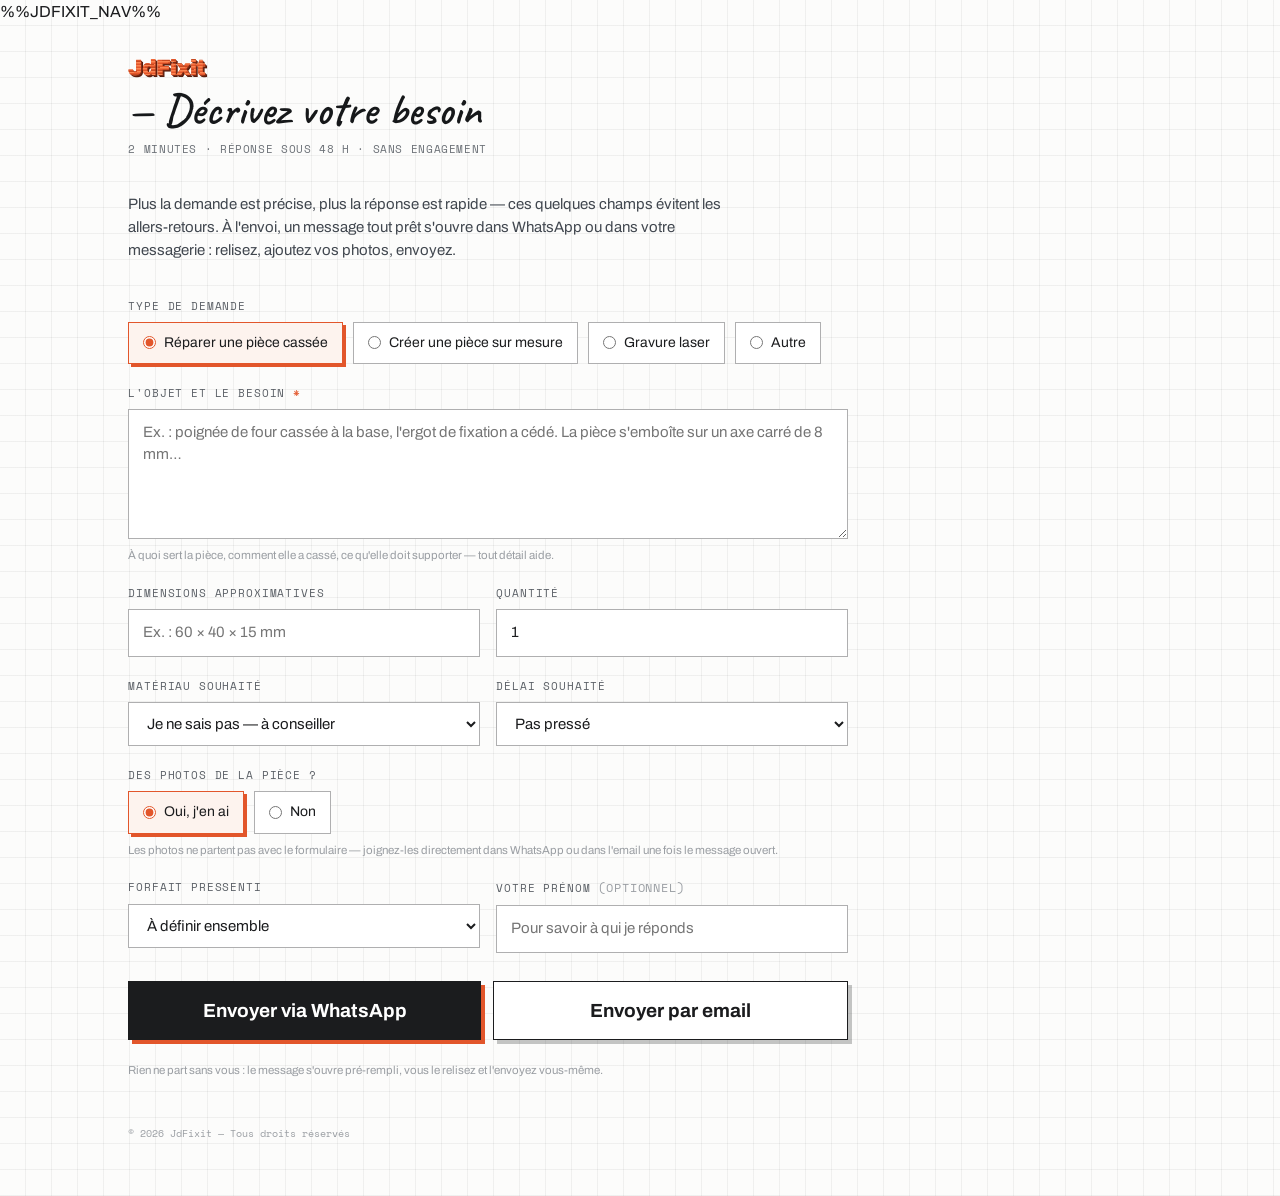
==== devis.html @ 8bc58a0a "Ajout de 4 pages : galerie, matériel, devis et tarifs/paiement Wero - build.mjs traite désormais 5 p" ====
<!DOCTYPE html>
<html lang="fr">
<head>
  <meta charset="UTF-8">
  <meta name="viewport" content="width=device-width, initial-scale=1.0">
  <meta name="description" content="Décrivez votre besoin à JdFixit — réparation, création de pièce sur mesure ou gravure laser. Quelques champs suffisent pour qualifier la demande et obtenir une réponse rapide.">
  <title>Devis — JdFixit · Décrivez votre besoin en 2 minutes</title>
  <link rel="icon" href="favicon.svg" type="image/svg+xml">
  <link rel="preconnect" href="https://fonts.googleapis.com">
  <link rel="preconnect" href="https://fonts.gstatic.com" crossorigin>
  <link href="https://fonts.googleapis.com/css2?family=Caveat:wght@400;500;600;700&family=Archivo:wght@300;400;500;600;700;800;900&family=Space+Mono:wght@400;700&display=swap" rel="stylesheet">
  <link rel="stylesheet" href="styles.css">
</head>
<body class="inner">

  %%JDFIXIT_NAV%%

  <main class="page">

    <header class="page-head">
      <a class="logo logo-header page-logo" href="index.html" aria-label="Retour à l'accueil"><span class="logo-base">JdFixit</span><span class="logo-top" aria-hidden="true">JdFixit</span></a>
      <h1 class="page-title hand">— Décrivez votre besoin</h1>
      <p class="page-sub mono">2 MINUTES · RÉPONSE SOUS 48 H · SANS ENGAGEMENT</p>
    </header>

    <p class="page-intro">Plus la demande est précise, plus la réponse est rapide — ces quelques champs évitent les allers-retours. À l'envoi, un message tout prêt s'ouvre dans WhatsApp ou dans votre messagerie&nbsp;: relisez, ajoutez vos photos, envoyez.</p>

    <form class="devis-form" id="devis-form" data-e="%%JDFIXIT_EMAIL_ENC%%" data-w="%%JDFIXIT_WA_ENC%%">

      <div class="field">
        <span class="field-label mono">Type de demande</span>
        <div class="choice-row">
          <label class="choice"><input type="radio" name="type" value="Réparer une pièce cassée" checked> Réparer une pièce cassée</label>
          <label class="choice"><input type="radio" name="type" value="Créer une pièce sur mesure"> Créer une pièce sur mesure</label>
          <label class="choice"><input type="radio" name="type" value="Gravure laser"> Gravure laser</label>
          <label class="choice"><input type="radio" name="type" value="Autre"> Autre</label>
        </div>
      </div>

      <div class="field">
        <label class="field-label mono" for="f-description">L'objet et le besoin <span class="req">*</span></label>
        <textarea id="f-description" name="description" required placeholder="Ex. : poignée de four cassée à la base, l'ergot de fixation a cédé. La pièce s'emboîte sur un axe carré de 8 mm…"></textarea>
        <span class="field-note">À quoi sert la pièce, comment elle a cassé, ce qu'elle doit supporter — tout détail aide.</span>
      </div>

      <div class="field-row">
        <div class="field">
          <label class="field-label mono" for="f-dimensions">Dimensions approximatives</label>
          <input type="text" id="f-dimensions" name="dimensions" placeholder="Ex. : 60 × 40 × 15 mm">
        </div>
        <div class="field">
          <label class="field-label mono" for="f-quantite">Quantité</label>
          <input type="number" id="f-quantite" name="quantite" min="1" value="1">
        </div>
      </div>

      <div class="field-row">
        <div class="field">
          <label class="field-label mono" for="f-materiau">Matériau souhaité</label>
          <select id="f-materiau" name="materiau">
            <option selected>Je ne sais pas — à conseiller</option>
            <option>PETG (résistant, usage mécanique / extérieur)</option>
            <option>PLA (déco, prototypes)</option>
            <option>TPU (souple)</option>
            <option>Autre — à préciser dans la description</option>
          </select>
        </div>
        <div class="field">
          <label class="field-label mono" for="f-delai">Délai souhaité</label>
          <select id="f-delai" name="delai">
            <option selected>Pas pressé</option>
            <option>Sous 2 semaines</option>
            <option>Urgent — au plus vite</option>
          </select>
        </div>
      </div>

      <div class="field">
        <span class="field-label mono">Des photos de la pièce ?</span>
        <div class="choice-row">
          <label class="choice"><input type="radio" name="photos" value="Oui, je les joins juste après" checked> Oui, j'en ai</label>
          <label class="choice"><input type="radio" name="photos" value="Non, pas de photo"> Non</label>
        </div>
        <span class="field-note">Les photos ne partent pas avec le formulaire — joignez-les directement dans WhatsApp ou dans l'email une fois le message ouvert.</span>
      </div>

      <div class="field-row">
        <div class="field">
          <label class="field-label mono" for="f-forfait">Forfait pressenti</label>
          <select id="f-forfait" name="forfait">
            <option value="0" selected>À définir ensemble</option>
            <option value="1">Niveau 1 — Pièce simple (10 €)</option>
            <option value="2">Niveau 2 — Pièce technique (20 €)</option>
            <option value="3">Niveau 3 — Sur étude (dès 30 €)</option>
          </select>
        </div>
        <div class="field">
          <label class="field-label mono" for="f-prenom">Votre prénom <span class="field-note">(optionnel)</span></label>
          <input type="text" id="f-prenom" name="prenom" autocomplete="given-name" placeholder="Pour savoir à qui je réponds">
        </div>
      </div>

      <div class="devis-actions">
        <button class="btn-block" id="send-whatsapp" type="button">Envoyer via WhatsApp</button>
        <button class="btn-block btn-block-alt" id="send-email" type="button">Envoyer par email</button>
      </div>
      <span class="field-note">Rien ne part sans vous&nbsp;: le message s'ouvre pré-rempli, vous le relisez et l'envoyez vous-même.</span>

    </form>

    <noscript>
      <p class="page-intro">Activez JavaScript pour composer et envoyer votre demande.</p>
    </noscript>

    <p class="copyright mono">© 2026 JdFixit — Tous droits réservés</p>

  </main>

  <script>
    (function () {
      var form = document.getElementById('devis-form');
      // Même mécanisme anti-scraping que l'accueil : coordonnées encodées
      // (base64 inversé), décodées uniquement au clic.
      var dec = function (s) { return atob(s).split('').reverse().join(''); };

      // Présélection du forfait via ?forfait=1|2|3 (liens de la page tarifs).
      var m = /[?&]forfait=([123])\b/.exec(location.search);
      if (m) document.getElementById('f-forfait').value = m[1];

      function radio(name) {
        var el = form.querySelector('input[name="' + name + '"]:checked');
        return el ? el.value : '—';
      }
      function selText(id) {
        var el = document.getElementById(id);
        return el.options[el.selectedIndex].text;
      }
      function val(id, fallback) {
        var v = document.getElementById(id).value.trim();
        return v || fallback;
      }

      function compose() {
        if (!form.reportValidity()) return null;
        return [
          'Demande de devis — JdFixit',
          '',
          'TYPE · ' + radio('type'),
          'OBJET · ' + val('f-description', ''),
          'DIMENSIONS · ' + val('f-dimensions', 'à mesurer ensemble'),
          'QUANTITÉ · ' + val('f-quantite', '1'),
          'MATÉRIAU · ' + selText('f-materiau'),
          'DÉLAI · ' + selText('f-delai'),
          'PHOTOS · ' + radio('photos'),
          'FORFAIT PRESSENTI · ' + selText('f-forfait'),
          'PRÉNOM · ' + val('f-prenom', '—')
        ].join('\n');
      }

      document.getElementById('send-whatsapp').addEventListener('click', function () {
        var msg = compose();
        if (msg === null) return;
        window.open('https://wa.me/' + dec(form.dataset.w) + '?text=' + encodeURIComponent(msg), '_blank', 'noopener');
      });

      document.getElementById('send-email').addEventListener('click', function () {
        var msg = compose();
        if (msg === null) return;
        location.href = 'mailto:' + dec(form.dataset.e) +
          '?subject=' + encodeURIComponent('Demande de devis — JdFixit') +
          '&body=' + encodeURIComponent(msg);
      });
    })();
  </script>

</body>
</html>
---- styles.css ----
/* ==========================================================================
   JdFixit — atelier d'impression 3D
   Design tokens et esthétique repris du prototype Claude Design
   (JdFixit v2 pour desktop, JdFixit Mobile pour le flux horizontal).
   ========================================================================== */

:root {
  --ink: #1b1c1e;
  --ink-2: #2a2c2f;
  --ink-3: #41474f;
  --ink-4: #5b6066;
  --ink-5: #6c7177;
  --ink-6: #9a9ea3;
  --paper: #fcfcfb;
  --paper-2: #f5f3ee;
  --paper-sel: #fdf3ee;
  --accent: #e2562b;
  --accent-dark: #c2461f;
  --accent-light: #f4733f;
  --line: rgba(27, 28, 30, 0.35);
  --line-soft: rgba(27, 28, 30, 0.16);
  --nav-h: 45px;
}

* { margin: 0; padding: 0; box-sizing: border-box; }

body {
  font-family: Archivo, system-ui, sans-serif;
  color: var(--ink);
  background-color: var(--paper);
  background-image:
    linear-gradient(rgba(27, 28, 30, 0.055) 1px, transparent 1px),
    linear-gradient(90deg, rgba(27, 28, 30, 0.055) 1px, transparent 1px);
  background-size: 26px 26px;
  background-position: -1px -1px;
  -webkit-font-smoothing: antialiased;
  text-rendering: optimizeLegibility;
  line-height: 1.45;
}

a { color: var(--accent); }
a:hover { color: var(--accent-dark); }
::selection { background: #f6d2c2; }

.mono { font-family: 'Space Mono', monospace; }
.hand { font-family: Caveat, cursive; }
.accent { color: var(--accent); }

@keyframes jdNudge { 0%, 100% { transform: translateX(0); } 50% { transform: translateX(6px); } }
@keyframes jdNudgeL { 0%, 100% { transform: translateX(0); } 50% { transform: translateX(-6px); } }

/* Logo 3D empilé -------------------------------------------------------- */
.logo {
  position: relative;
  display: inline-block;
  font-family: Archivo, sans-serif;
  font-weight: 900;
  letter-spacing: -0.045em;
  line-height: 0.84;
}
.logo-base {
  display: block;
  color: #c9481f;
  text-shadow:
    1px 1px 0 #9a3319, 2px 2px 0 #6e2413, 3px 3px 0 #8a2f18,
    4px 4px 0 #5e200f, 5px 5px 0 #7e2b16, 6px 6px 0 #551c0d,
    8px 9px 16px rgba(30, 10, 5, 0.35);
}
.logo-top {
  position: absolute;
  top: 0;
  left: 0;
  background: repeating-linear-gradient(178deg, #fb8552 0 0.9px, #f26c3c 0.9px 1.7px, #e2562b 1.7px 2.7px, #c74a22 2.7px 3.2px);
  -webkit-background-clip: text;
  background-clip: text;
  color: transparent;
}
.logo-hero { font-size: clamp(44px, 6.4vh, 62px); }
.logo-header { font-size: 22px; }
.logo-header .logo-base {
  text-shadow: 1px 1px 0 #7e2b16, 2px 2px 0 #551c0d;
}

/* Identité --------------------------------------------------------------- */
.badge {
  display: inline-flex;
  align-items: center;
  gap: 8px;
  font-size: 11px;
  letter-spacing: 0.06em;
  color: var(--ink-5);
}
.badge::before {
  content: "";
  width: 7px;
  height: 7px;
  border-radius: 99px;
  background: var(--accent);
}
.tagline {
  font-weight: 500;
  font-size: clamp(16px, 2.4vh, 21px);
  line-height: 1.35;
  color: var(--ink-2);
}
.note {
  font-size: clamp(19px, 2.6vh, 23px);
  line-height: 1.25;
  color: #3c4147;
}
.swipe-hint {
  display: flex;
  align-items: center;
  gap: 10px;
  font-size: 11px;
  letter-spacing: 0.04em;
  color: var(--accent);
}
.swipe-arrow {
  display: inline-flex;
  font-size: 16px;
  animation: jdNudge 1.1s ease-in-out infinite;
}

/* Étapes ------------------------------------------------------------------ */
.step {
  background: #fff;
  border: 1.5px solid var(--line);
  display: flex;
  flex-direction: column;
  min-height: 0;
  transition: border-color 0.2s;
  position: relative;
  z-index: 1;
}
.step:hover { border-color: var(--accent); }
.step-final { border-color: var(--accent); }
.step-head {
  display: flex;
  justify-content: space-between;
  align-items: center;
  padding: 7px 12px;
  background: var(--paper-2);
  border-bottom: 1px solid var(--line-soft);
  font-size: 10px;
  letter-spacing: 0.06em;
  color: var(--ink-4);
}
.sh-sep { display: none; }
.step-figure {
  flex: 1;
  min-height: 140px;
  margin: 10px 12px 0;
  position: relative;
  overflow: hidden;
  background: #fff;
}
.step-figure img {
  position: absolute;
  inset: 0;
  width: 100%;
  height: 100%;
  object-fit: cover;
}
.step-body { padding: 10px 14px 14px; }
.step-body h3 {
  font-weight: 700;
  font-size: clamp(15px, 2vh, 18px);
  margin-bottom: 5px;
}
.step-body p {
  font-size: clamp(12px, 1.6vh, 13.5px);
  line-height: 1.45;
  color: var(--ink-3);
}
.step-num {
  display: none;
  position: absolute;
  top: 2px;
  right: 16px;
  font-family: Archivo, sans-serif;
  font-weight: 900;
  font-size: 170px;
  line-height: 0.7;
  color: rgba(27, 28, 30, 0.05);
  z-index: 0;
  pointer-events: none;
}
.step-num-accent { color: rgba(226, 86, 43, 0.12); }

.step-arrow {
  align-self: center;
  width: clamp(26px, 2.8vw, 42px);
  height: clamp(20px, 2.2vw, 32px);
  background: var(--accent);
  clip-path: polygon(0 26%, 52% 26%, 52% 0, 100% 50%, 52% 100%, 52% 74%, 0 74%);
}

/* Forfaits ---------------------------------------------------------------- */
.plans-card {
  background: #fff;
  border: 1.5px solid var(--ink);
}
.plans-head {
  display: flex;
  justify-content: space-between;
  align-items: baseline;
  gap: 12px;
  padding: 8px 14px;
  border-bottom: 1px solid rgba(27, 28, 30, 0.18);
  background: var(--paper-2);
}
.plans-title { font-size: 22px; color: #16181a; }
.plans-note {
  font-size: 9.5px;
  color: var(--ink-6);
  text-align: right;
}
.plans-grid {
  display: grid;
  grid-template-columns: repeat(3, 1fr);
}
.plan {
  appearance: none;
  border: none;
  font: inherit;
  text-align: left;
  cursor: pointer;
  padding: 12px 14px;
  background: #fff;
  transition: background 0.15s;
  display: flex;
  flex-direction: column;
  align-items: flex-start;
  color: var(--ink);
}
.plan:nth-child(1) { border-right: 1px solid rgba(27, 28, 30, 0.14); }
.plan:nth-child(3) { border-left: 1px solid rgba(27, 28, 30, 0.14); }
.plan:hover, .plan.selected { background: var(--paper-sel); }
.plan-row {
  width: 100%;
  display: flex;
  justify-content: space-between;
  align-items: baseline;
  gap: 8px;
}
.plan-num { font-size: 9px; color: var(--ink-6); margin-bottom: 6px; }
.plan-name { font-family: Caveat, cursive; font-size: 22px; line-height: 1; }
.plan-price {
  font-weight: 800;
  font-size: 25px;
  margin: 2px 0 6px;
}
.plan-price small { font-size: 15px; font-weight: 600; }
.plan-price .plan-des { font-size: 13px; font-weight: 600; color: var(--ink-5); }
.plan-desc {
  font-size: 11.5px;
  line-height: 1.4;
  color: var(--ink-4);
  margin-bottom: 8px;
}
.plan-pick { font-weight: 600; font-size: 11.5px; color: var(--accent); }

.plan-dark { background: var(--ink); position: relative; color: #fff; }
.plan-dark:hover, .plan-dark.selected { background: var(--ink); }
.plan-dark .plan-name { color: #fff; }
.plan-dark .plan-price { color: var(--accent-light); }
.plan-dark .plan-desc { color: #c3c6cc; }
.plan-dark .plan-pick { color: var(--accent-light); }
.plan-flag {
  position: absolute;
  top: -9px;
  left: 12px;
  font-size: 8.5px;
  letter-spacing: 0.08em;
  background: var(--accent);
  color: #fff;
  padding: 2px 7px;
}

/* Contact ------------------------------------------------------------------ */
.contact-title {
  font-weight: 600;
  font-size: clamp(30px, 4vh, 36px);
  line-height: 1;
  color: #16181a;
}
.contact-text {
  font-size: clamp(14px, 2vh, 16px);
  line-height: 1.5;
  color: var(--ink-3);
}
.sel-hint {
  font-size: 10.5px;
  color: var(--ink-5);
}
.sel-hint span { font-family: Archivo, sans-serif; font-size: 13px; color: var(--ink); }
.contact-actions {
  display: flex;
  flex-direction: column;
  gap: 12px;
}
.btn-block {
  appearance: none;
  display: block;
  width: 100%;
  border: none;
  cursor: pointer;
  text-align: center;
  font-family: Archivo, sans-serif;
  font-weight: 700;
  font-size: clamp(16px, 2.4vh, 19px);
  color: #fff;
  background: var(--ink);
  padding: clamp(14px, 2.2vh, 18px);
  box-shadow: 4px 4px 0 var(--accent);
}
.btn-block:hover {
  background: var(--accent);
  box-shadow: 4px 4px 0 var(--ink);
}
.btn-block-alt {
  background: #fff;
  color: var(--ink);
  border: 1.5px solid var(--ink);
  box-shadow: 4px 4px 0 rgba(27, 28, 30, 0.25);
}
.btn-block-alt:hover {
  background: var(--paper-sel);
  color: var(--ink);
  border-color: var(--accent);
  box-shadow: 4px 4px 0 var(--accent);
}
.contact-value {
  display: block;
  width: 100%;
  text-align: center;
  font-family: 'Space Mono', monospace;
  font-weight: 700;
  font-size: clamp(14px, 2.2vh, 17px);
  color: var(--ink);
  background: #fff;
  border: 1.5px solid var(--ink);
  padding: clamp(14px, 2.2vh, 18px);
  box-shadow: 4px 4px 0 var(--accent);
  text-decoration: none;
  overflow-wrap: anywhere;
}
.contact-value:hover { color: var(--accent); }
.zone-line { font-size: 10.5px; letter-spacing: 0.05em; color: var(--ink-5); }
.zone-value { font-family: Archivo, sans-serif; font-size: 13px; font-weight: 600; letter-spacing: 0; color: var(--ink); }
.disclaimer { font-size: 12.5px; color: var(--ink-6); }
.copyright { font-size: 9.5px; color: var(--ink-6); }

/* Navigation mobile (masquée par défaut) ----------------------------------- */
.m-header, .nav-arrow { display: none; }
.is-hidden { display: none !important; }

/* ==========================================================================
   Desktop — grille plein écran type maquette « JdFixit v2 »
   ========================================================================== */
@media (min-width: 881px) {
  .swipe-hint { display: none; }

  .track {
    min-height: calc(100vh - var(--nav-h));
    display: grid;
    grid-template-columns: 1fr auto 1fr auto 1fr;
    grid-template-rows: auto minmax(min-content, 1fr) auto;
    gap: clamp(10px, 1.8vh, 22px) clamp(8px, 1.2vw, 16px);
    padding: clamp(12px, 2vh, 24px) clamp(16px, 2.6vw, 40px);
  }

  .p-hero {
    grid-row: 1;
    grid-column: 1 / -1;
    display: flex;
    flex-direction: column;
    align-items: flex-start;
    gap: 8px;
  }

  .p-step { grid-row: 2; display: flex; min-height: 0; }
  .p-step .step { flex: 1; }
  .p-step:nth-of-type(2) { grid-column: 1; }
  .arrow-1 { grid-row: 2; grid-column: 2; }
  .p-step:nth-of-type(3) { grid-column: 3; }
  .arrow-2 { grid-row: 2; grid-column: 4; }
  .p-step:nth-of-type(4) { grid-column: 5; }

  .p-plans {
    grid-row: 3;
    grid-column: 1 / 4;
    display: flex;
    flex-direction: column;
    justify-content: center;
  }
  .p-contact {
    grid-row: 3;
    grid-column: 4 / 6;
    display: flex;
    flex-direction: column;
    justify-content: center;
    gap: 10px;
  }
  .p-contact .contact-title { font-size: clamp(24px, 3.4vh, 30px); }
  .copyright { margin-top: 4px; }
}

/* ==========================================================================
   Mobile — flux horizontal à glisser, type maquette « JdFixit Mobile »
   ========================================================================== */
@media (max-width: 880px) {
  /* Le verrouillage plein écran ne concerne que le carrousel de
     l'accueil ; les pages intérieures défilent verticalement. */
  body.home {
    height: 100dvh;
    display: flex;
    flex-direction: column;
    overflow: hidden;
  }

  .m-header {
    display: flex;
    flex-direction: column;
    gap: 10px;
    padding: 16px 20px 12px;
    background: linear-gradient(var(--paper) 72%, rgba(252, 252, 251, 0));
    position: relative;
    z-index: 40;
  }
  .m-header-row {
    display: flex;
    justify-content: space-between;
    align-items: center;
  }
  .m-counter { font-size: 11px; color: var(--ink-5); }
  .m-progress {
    height: 4px;
    background: rgba(27, 28, 30, 0.1);
    border-radius: 99px;
    overflow: hidden;
  }
  .m-progress-fill {
    height: 100%;
    width: 16.667%;
    background: var(--accent);
    border-radius: 99px;
    transition: width 0.35s ease;
  }

  .track {
    flex: 1;
    min-height: 0;
    display: flex;
    overflow-x: auto;
    overflow-y: hidden;
    scroll-snap-type: x mandatory;
    scrollbar-width: none;
  }
  .track::-webkit-scrollbar { display: none; }

  .step-arrow { display: none; }

  .panel {
    flex: 0 0 100%;
    scroll-snap-align: start;
    overflow-y: auto;
    padding: 16px 24px 30px;
    display: flex;
    flex-direction: column;
    position: relative;
  }

  /* Panneau hero : les deux marges auto (badge / hint) centrent le contenu */
  .p-hero { justify-content: center; gap: 16px; padding-top: 8px; }
  .p-hero .badge { margin-top: auto; }
  .logo-hero { font-size: clamp(52px, 15vw, 62px); }
  .tagline { font-size: 21px; }
  .swipe-hint { margin-top: auto; }

  /* Panneaux étapes : contenu à nu sur le quadrillage, cadre image seul */
  .p-step { gap: 14px; }
  .step-num { display: block; }
  .step {
    flex: 1;
    min-height: 0;
    background: transparent;
    border: none;
    gap: 14px;
  }
  .step:hover { border: none; }
  .step-head {
    background: transparent;
    border: none;
    padding: 0;
    justify-content: flex-start;
    gap: 6px;
    position: relative;
    z-index: 1;
  }
  .sh-sep { display: inline; }
  .step-figure {
    margin: 0;
    min-height: 200px;
    border: 1.5px solid rgba(27, 28, 30, 0.3);
  }
  .step-final .step-figure { border-color: var(--accent); }
  .step-body { padding: 0; position: relative; z-index: 1; }
  .step-body h3 { font-size: 26px; margin-bottom: 8px; }
  .step-body p { font-size: 16px; line-height: 1.5; }

  /* Panneau forfaits */
  .p-plans { justify-content: center; gap: 11px; }
  .plans-card { background: transparent; border: none; }
  .plans-head {
    background: transparent;
    border: none;
    padding: 0;
    flex-direction: column;
    align-items: flex-start;
    gap: 2px;
    margin-bottom: 9px;
  }
  .plans-title { font-size: 30px; line-height: 1; }
  .plans-note { text-align: left; }
  .plans-grid { display: flex; flex-direction: column; gap: 15px; }
  .plan { border: 1.5px solid rgba(27, 28, 30, 0.28); padding: 14px 16px; }
  .plan:nth-child(1), .plan:nth-child(3) {
    border-right: 1.5px solid rgba(27, 28, 30, 0.28);
    border-left: 1.5px solid rgba(27, 28, 30, 0.28);
  }
  .plan-dark { border: none; margin-top: 4px; }

  /* Panneau contact */
  .p-contact { justify-content: center; gap: 16px; }

  /* Flèches flottantes */
  .nav-arrow {
    display: flex;
    position: fixed;
    top: 52%;
    z-index: 45;
    border: none;
    background: none;
    cursor: pointer;
    padding: 0;
  }
  .nav-prev {
    left: 14px;
    width: 40px;
    height: 40px;
    border-radius: 99px;
    background: rgba(252, 252, 251, 0.92);
    border: 1.5px solid rgba(27, 28, 30, 0.25);
    box-shadow: 0 4px 12px rgba(27, 28, 30, 0.18);
    align-items: center;
    justify-content: center;
    font-size: 20px;
    color: var(--ink);
    animation: jdNudgeL 1.4s ease-in-out infinite;
  }
  .nav-next {
    right: 14px;
    flex-direction: column;
    align-items: center;
    gap: 6px;
  }
  .nav-next .disc {
    width: 44px;
    height: 44px;
    border-radius: 99px;
    background: var(--accent);
    box-shadow: 0 6px 16px rgba(226, 86, 43, 0.45), 3px 3px 0 var(--ink);
    display: flex;
    align-items: center;
    justify-content: center;
    font-size: 22px;
    color: #fff;
    animation: jdNudge 1.2s ease-in-out infinite;
  }
  .nav-next .lbl {
    font-size: 8px;
    letter-spacing: 0.08em;
    color: var(--ink-5);
    background: rgba(252, 252, 251, 0.9);
    padding: 2px 5px;
    border-radius: 3px;
  }
}

@media (prefers-reduced-motion: reduce) {
  .swipe-arrow, .nav-prev, .nav-next .disc { animation: none; }
}

/* ==========================================================================
   Navigation commune (injectée par build.mjs)
   ========================================================================== */
.site-nav {
  display: flex;
  align-items: center;
  gap: clamp(16px, 3vw, 30px);
  height: var(--nav-h);
  padding: 0 clamp(16px, 2.6vw, 40px);
  background: var(--paper);
  border-bottom: 1px solid var(--line-soft);
  overflow-x: auto;
  scrollbar-width: none;
  flex-shrink: 0;
}
.site-nav::-webkit-scrollbar { display: none; }
.site-nav a {
  font-size: 11px;
  letter-spacing: 0.08em;
  text-transform: uppercase;
  color: var(--ink-4);
  text-decoration: none;
  padding: 5px 0 3px;
  border-bottom: 2px solid transparent;
  white-space: nowrap;
}
.site-nav a:hover { color: var(--accent); }
.site-nav a.is-active {
  color: var(--accent);
  border-bottom-color: var(--accent);
}

/* ==========================================================================
   Pages intérieures (galerie, matériel, devis, tarifs)
   ========================================================================== */
.page {
  max-width: 1100px;
  margin: 0 auto;
  padding: clamp(24px, 4vh, 44px) clamp(18px, 3vw, 40px) 56px;
  display: flex;
  flex-direction: column;
  gap: clamp(26px, 4vh, 42px);
}
.page-head {
  display: flex;
  flex-direction: column;
  align-items: flex-start;
  gap: 10px;
}
.page-logo { text-decoration: none; }
.page-title {
  font-weight: 600;
  font-size: clamp(34px, 5vh, 44px);
  line-height: 1;
  color: #16181a;
}
.page-sub {
  font-size: 10.5px;
  letter-spacing: 0.06em;
  color: var(--ink-5);
}
.page-intro {
  max-width: 68ch;
  font-size: 15px;
  line-height: 1.55;
  color: var(--ink-3);
}
.page-cta {
  width: fit-content;
  min-width: 280px;
  max-width: 100%;
  padding-inline: 32px;
  text-decoration: none;
}
.page .copyright { margin-top: 12px; }

/* Galerie ------------------------------------------------------------------ */
.gal-item {
  background: #fff;
  border: 1.5px solid var(--line);
  transition: border-color 0.2s;
}
.gal-item:hover { border-color: var(--accent); }
.gal-head {
  display: flex;
  justify-content: space-between;
  align-items: baseline;
  gap: 12px;
  padding: 10px 16px;
  background: var(--paper-2);
  border-bottom: 1px solid var(--line-soft);
}
.gal-head h2 {
  font-weight: 600;
  font-size: 27px;
  line-height: 1;
  color: #16181a;
}
.gal-tag {
  font-size: 9.5px;
  letter-spacing: 0.08em;
  color: var(--ink-5);
  text-align: right;
}
.gal-photos {
  display: grid;
  grid-template-columns: repeat(3, 1fr);
  gap: 12px;
  padding: 14px 16px 0;
}
.gal-figure {
  position: relative;
  aspect-ratio: 4 / 3;
  overflow: hidden;
  background: #fff;
  border: 1.5px solid rgba(27, 28, 30, 0.3);
}
.gal-figure img {
  position: absolute;
  inset: 0;
  width: 100%;
  height: 100%;
  object-fit: cover;
}
.gal-text {
  padding: 12px 16px 16px;
  font-size: 14px;
  line-height: 1.55;
  color: var(--ink-3);
  max-width: 78ch;
}

/* Matériel ----------------------------------------------------------------- */
.equip-grid {
  display: grid;
  grid-template-columns: repeat(auto-fit, minmax(260px, 1fr));
  gap: 16px;
}
.equip-card {
  background: #fff;
  border: 1.5px solid var(--line);
  display: flex;
  flex-direction: column;
  transition: border-color 0.2s;
}
.equip-card:hover { border-color: var(--accent); }
.equip-head {
  display: flex;
  justify-content: space-between;
  align-items: center;
  gap: 8px;
  padding: 7px 12px;
  background: var(--paper-2);
  border-bottom: 1px solid var(--line-soft);
  font-size: 10px;
  letter-spacing: 0.06em;
  color: var(--ink-4);
}
.equip-body {
  padding: 12px 14px 16px;
  display: flex;
  flex-direction: column;
  gap: 9px;
}
.equip-body h2 {
  font-weight: 700;
  font-size: 18px;
  line-height: 1.2;
}
.equip-body p {
  font-size: 13.5px;
  line-height: 1.5;
  color: var(--ink-3);
}
.equip-list {
  list-style: none;
  display: flex;
  flex-direction: column;
  gap: 7px;
}
.equip-list li {
  position: relative;
  padding-left: 16px;
  font-size: 13px;
  line-height: 1.45;
  color: var(--ink-3);
}
.equip-list li::before {
  content: "";
  position: absolute;
  left: 0;
  top: 6px;
  width: 7px;
  height: 7px;
  background: var(--accent);
}
.equip-list strong { color: var(--ink); }
.equip-note {
  font-size: 11px;
  color: var(--ink-6);
}

/* Formulaire devis --------------------------------------------------------- */
.devis-form {
  display: flex;
  flex-direction: column;
  gap: 22px;
  max-width: 720px;
}
.field {
  display: flex;
  flex-direction: column;
  gap: 8px;
}
.field-label {
  font-size: 10.5px;
  letter-spacing: 0.08em;
  text-transform: uppercase;
  color: var(--ink-4);
}
.field-label .req { color: var(--accent); }
.field input[type="text"],
.field input[type="number"],
.field select,
.field textarea {
  font: inherit;
  font-size: 15px;
  color: var(--ink);
  background: #fff;
  border: 1.5px solid var(--line);
  border-radius: 0;
  padding: 12px 14px;
  width: 100%;
}
.field input:focus,
.field select:focus,
.field textarea:focus {
  outline: none;
  border-color: var(--accent);
  box-shadow: 3px 3px 0 rgba(226, 86, 43, 0.35);
}
.field textarea {
  min-height: 130px;
  resize: vertical;
}
.field-row {
  display: grid;
  grid-template-columns: 1fr 1fr;
  gap: 16px;
}
.choice-row {
  display: flex;
  flex-wrap: wrap;
  gap: 10px;
}
.choice {
  display: inline-flex;
  align-items: center;
  gap: 8px;
  background: #fff;
  border: 1.5px solid var(--line);
  padding: 10px 14px;
  font-size: 14px;
  cursor: pointer;
  transition: border-color 0.15s, background 0.15s;
}
.choice input { accent-color: var(--accent); cursor: pointer; }
.choice:hover { border-color: var(--accent); }
.choice:has(input:checked) {
  border-color: var(--accent);
  background: var(--paper-sel);
  box-shadow: 3px 3px 0 var(--accent);
}
.field-note {
  font-size: 11.5px;
  line-height: 1.45;
  color: var(--ink-6);
}
.devis-actions {
  display: flex;
  flex-direction: column;
  gap: 12px;
  margin-top: 6px;
}

/* Tarifs & paiement -------------------------------------------------------- */
a.plan { text-decoration: none; }
.wero-card {
  background: #fff;
  border: 1.5px solid var(--ink);
}
.wero-inner {
  display: flex;
  flex-wrap: wrap;
}
.wero-body {
  flex: 1 1 320px;
  padding: 16px 20px 20px;
  display: flex;
  flex-direction: column;
  gap: 10px;
}
.wero-body h2 {
  font-weight: 700;
  font-size: 19px;
}
.wero-body p {
  font-size: 13.5px;
  line-height: 1.5;
  color: var(--ink-3);
}
.wero-steps {
  list-style: none;
  display: flex;
  flex-direction: column;
  gap: 7px;
  counter-reset: wero;
}
.wero-steps li {
  position: relative;
  padding-left: 26px;
  font-size: 13px;
  line-height: 1.45;
  color: var(--ink-3);
  counter-increment: wero;
}
.wero-steps li::before {
  content: counter(wero);
  position: absolute;
  left: 0;
  top: 1px;
  width: 17px;
  height: 17px;
  display: flex;
  align-items: center;
  justify-content: center;
  font-family: 'Space Mono', monospace;
  font-size: 10px;
  color: #fff;
  background: var(--accent);
}
.wero-qr {
  flex: 0 0 auto;
  display: flex;
  flex-direction: column;
  align-items: center;
  justify-content: center;
  gap: 8px;
  padding: 18px 22px;
  border-left: 1px solid var(--line-soft);
}
.wero-qr img {
  width: 180px;
  height: 180px;
  border: 1.5px solid var(--line);
  background: #fff;
}
.wero-qr .mono {
  font-size: 9.5px;
  letter-spacing: 0.06em;
  color: var(--ink-6);
}

/* Pages intérieures — mobile ----------------------------------------------- */
@media (max-width: 880px) {
  .gal-photos { grid-template-columns: 1fr; }
  .gal-head {
    flex-direction: column;
    align-items: flex-start;
    gap: 3px;
  }
  .gal-tag { text-align: left; }
  .field-row { grid-template-columns: 1fr; }
  /* Contrairement aux forfaits, la carte Wero garde son cadre sur mobile :
     on restaure l'en-tête que les règles mobiles des forfaits dépouillent. */
  .wero-card .plans-head {
    background: var(--paper-2);
    border-bottom: 1px solid var(--line-soft);
    padding: 10px 14px;
    margin-bottom: 0;
  }
  .wero-qr {
    border-left: none;
    border-top: 1px solid var(--line-soft);
    width: 100%;
  }
}
@media (min-width: 881px) {
  .devis-actions { flex-direction: row; }
  .devis-actions .btn-block { flex: 1; }
}
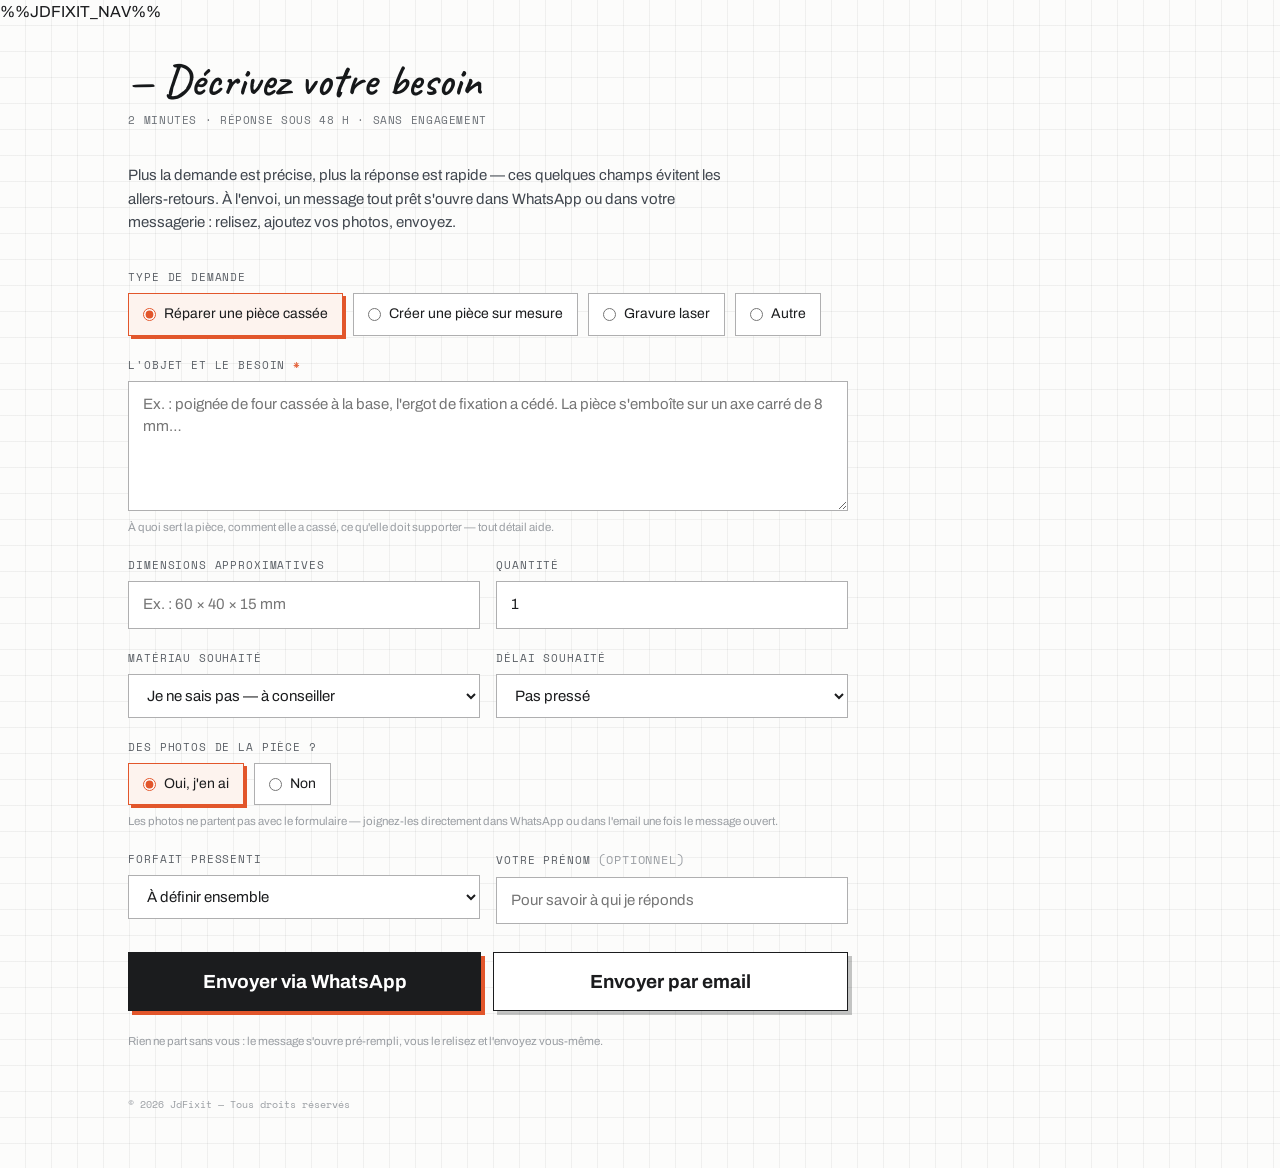
==== commit e4cc5c65: "feat(header): header sticky global avec logo 200% et CTA devis manuscrit Le placeholder %%JDFIXIT_NA" ====
--- a/devis.html
+++ b/devis.html
@@ -18,7 +18,6 @@
   <main class="page">
 
     <header class="page-head">
-      <a class="logo logo-header page-logo" href="index.html" aria-label="Retour à l'accueil"><span class="logo-base">JdFixit</span><span class="logo-top" aria-hidden="true">JdFixit</span></a>
       <h1 class="page-title hand">— Décrivez votre besoin</h1>
       <p class="page-sub mono">2 MINUTES · RÉPONSE SOUS 48 H · SANS ENGAGEMENT</p>
     </header>
@@ -123,6 +122,21 @@
       // (base64 inversé), décodées uniquement au clic.
       var dec = function (s) { return atob(s).split('').reverse().join(''); };
 
+      // La redirection wa.me perd parfois le paramètre `text` au moment
+      // d'ouvrir l'application (desktop et certains mobiles) : on passe par
+      // l'endpoint direct api.whatsapp.com/send, ouvert via une vraie
+      // navigation d'ancre — window.open avec liste de features crée une
+      // popup dont le deep-link vers l'app peut arriver tronqué.
+      function openWhatsApp(number, text) {
+        var a = document.createElement('a');
+        a.href = 'https://api.whatsapp.com/send?phone=' + number + '&text=' + encodeURIComponent(text);
+        a.target = '_blank';
+        a.rel = 'noopener';
+        document.body.appendChild(a);
+        a.click();
+        a.remove();
+      }
+
       // Présélection du forfait via ?forfait=1|2|3 (liens de la page tarifs).
       var m = /[?&]forfait=([123])\b/.exec(location.search);
       if (m) document.getElementById('f-forfait').value = m[1];
@@ -160,7 +174,7 @@
       document.getElementById('send-whatsapp').addEventListener('click', function () {
         var msg = compose();
         if (msg === null) return;
-        window.open('https://wa.me/' + dec(form.dataset.w) + '?text=' + encodeURIComponent(msg), '_blank', 'noopener');
+        openWhatsApp(dec(form.dataset.w), msg);
       });
 
       document.getElementById('send-email').addEventListener('click', function () {
--- a/styles.css
+++ b/styles.css
@@ -19,7 +19,10 @@
   --accent-light: #f4733f;
   --line: rgba(27, 28, 30, 0.35);
   --line-soft: rgba(27, 28, 30, 0.16);
-  --nav-h: 45px;
+  --nav-h: 76px;
+}
+@media (max-width: 880px) {
+  :root { --nav-h: 104px; }
 }
 
 * { margin: 0; padding: 0; box-sizing: border-box; }
@@ -594,19 +597,31 @@
 }
 
 /* ==========================================================================
-   Navigation commune (injectée par build.mjs)
+   Header commun sticky (injecté par build.mjs)
    ========================================================================== */
-.site-nav {
+.site-header {
+  position: sticky;
+  top: 0;
+  z-index: 60; /* au-dessus de .m-header (40) et des flèches (45) */
   display: flex;
   align-items: center;
-  gap: clamp(16px, 3vw, 30px);
+  gap: clamp(16px, 3vw, 36px);
   height: var(--nav-h);
   padding: 0 clamp(16px, 2.6vw, 40px);
-  background: var(--paper);
-  border-bottom: 1px solid var(--line-soft);
+  background: var(--paper); /* fond opaque : papier millimétré dessous */
+  border-bottom: 1.5px solid var(--line-soft);
+  flex-shrink: 0; /* body.home mobile est une colonne flex */
+}
+.logo-nav { font-size: 44px; text-decoration: none; }
+.logo-nav .logo-base { text-shadow: 1px 1px 0 #9a3319, 2px 2px 0 #6e2413, 3px 3px 0 #551c0d; }
+
+.site-nav {
+  display: flex;
+  align-items: center;
+  gap: clamp(14px, 2.2vw, 26px);
   overflow-x: auto;
   scrollbar-width: none;
-  flex-shrink: 0;
+  flex: 1;
 }
 .site-nav::-webkit-scrollbar { display: none; }
 .site-nav a {
@@ -625,6 +640,64 @@
   border-bottom-color: var(--accent);
 }
 
+/* CTA devis manuscrit — effet « coin de page de cahier qui se tourne » */
+.cta-devis {
+  position: relative;
+  margin-left: auto;
+  font-family: Caveat, cursive;
+  font-weight: 700;
+  font-size: clamp(22px, 2.2vw, 28px);
+  line-height: 1;
+  color: #fff;
+  background: var(--accent);
+  padding: 10px 26px 13px;
+  text-decoration: none;
+  white-space: nowrap;
+  box-shadow: 4px 4px 0 var(--ink);
+  transform: rotate(-1.5deg);
+  transition: transform 0.22s ease, box-shadow 0.22s ease;
+}
+/* Coin bas-droit : moitié « page du dessous » (papier), moitié « verso du pli » */
+.cta-devis::after {
+  content: "";
+  position: absolute;
+  right: 0;
+  bottom: 0;
+  width: 0;
+  height: 0;
+  background: linear-gradient(315deg, var(--paper) 0 50%, var(--accent-dark) 50% 100%);
+  filter: drop-shadow(-2px -2px 3px rgba(27, 28, 30, 0.3));
+  transition: width 0.25s ease-out, height 0.25s ease-out;
+}
+.cta-devis:hover, .cta-devis:focus-visible {
+  color: #fff;
+  transform: rotate(-1.5deg) translate(-2px, -2px);
+  box-shadow: 6px 6px 0 var(--ink);
+}
+.cta-devis:hover::after, .cta-devis:focus-visible::after {
+  width: 28px;
+  height: 28px;
+}
+.cta-devis.is-current { pointer-events: none; opacity: 0.55; }
+@media (prefers-reduced-motion: reduce) {
+  .cta-devis, .cta-devis::after { transition: none; }
+}
+
+[id] { scroll-margin-top: calc(var(--nav-h) + 12px); }
+
+@media (max-width: 880px) {
+  .site-header {
+    flex-wrap: wrap;
+    height: auto;
+    min-height: var(--nav-h);
+    row-gap: 4px;
+    padding: 10px 16px 8px;
+  }
+  .logo-nav { font-size: 30px; }
+  .site-nav { order: 3; flex-basis: 100%; } /* rangée 2 : liens scrollables */
+  .cta-devis { font-size: 22px; padding: 6px 16px 9px; }
+}
+
 /* ==========================================================================
    Pages intérieures (galerie, matériel, devis, tarifs)
    ========================================================================== */
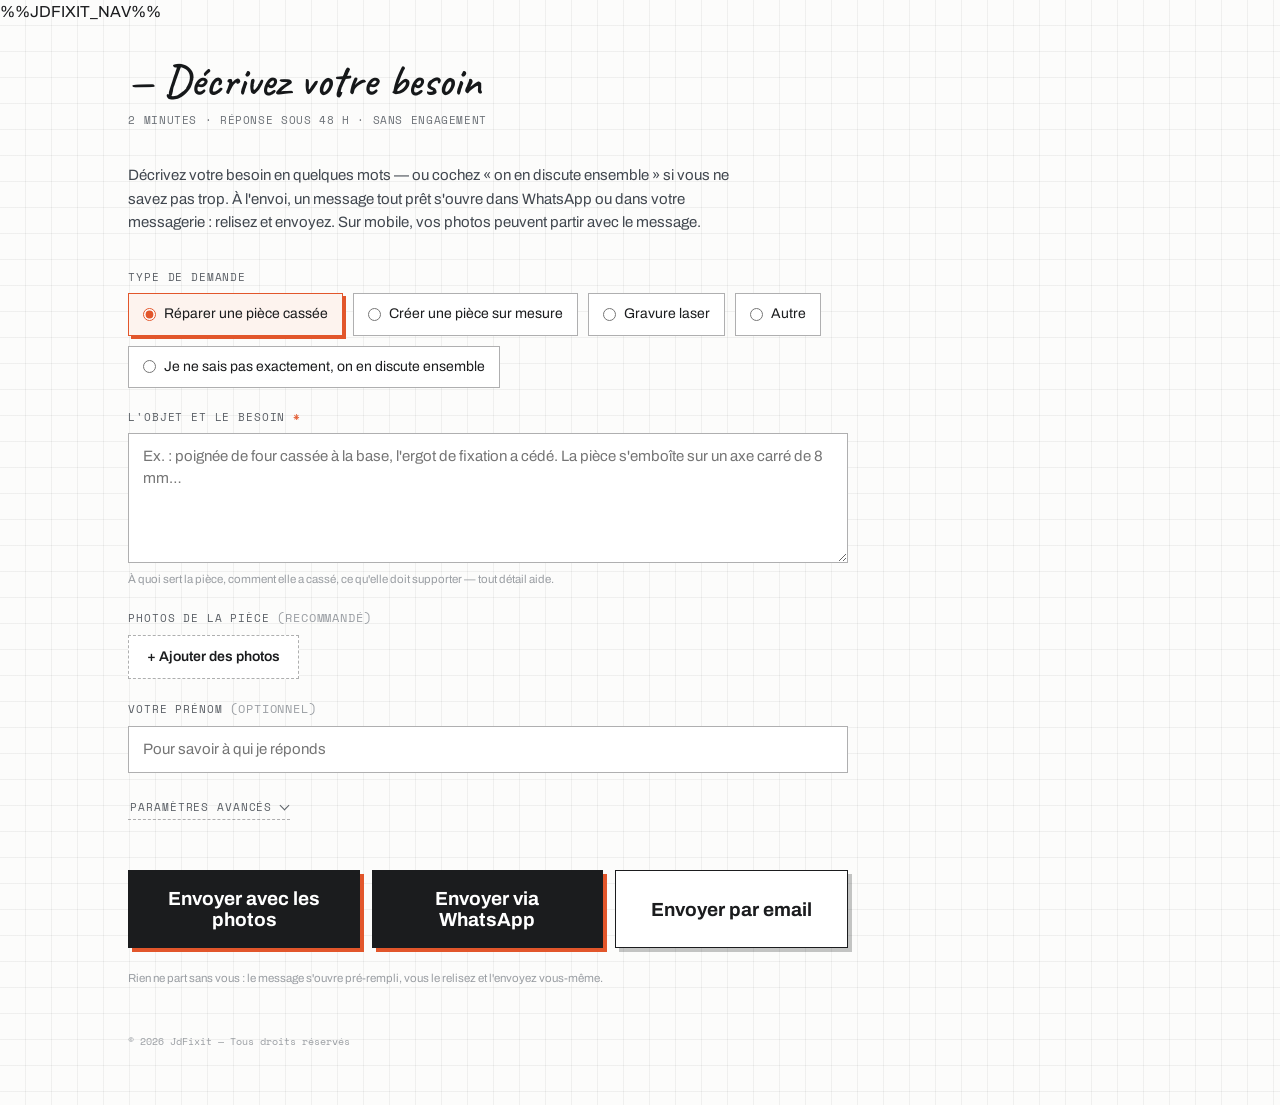
==== commit 934b6f8a: "feat(devis): formulaire simplifié — paramètres avancés repliés, option « on en discute », photos Vis" ====
--- a/devis.html
+++ b/devis.html
@@ -22,7 +22,7 @@
       <p class="page-sub mono">2 MINUTES · RÉPONSE SOUS 48 H · SANS ENGAGEMENT</p>
     </header>
 
-    <p class="page-intro">Plus la demande est précise, plus la réponse est rapide — ces quelques champs évitent les allers-retours. À l'envoi, un message tout prêt s'ouvre dans WhatsApp ou dans votre messagerie&nbsp;: relisez, ajoutez vos photos, envoyez.</p>
+    <p class="page-intro">Décrivez votre besoin en quelques mots — ou cochez «&nbsp;on en discute ensemble&nbsp;» si vous ne savez pas trop. À l'envoi, un message tout prêt s'ouvre dans WhatsApp ou dans votre messagerie&nbsp;: relisez et envoyez. Sur mobile, vos photos peuvent partir avec le message.</p>
 
     <form class="devis-form" id="devis-form" data-e="%%JDFIXIT_EMAIL_ENC%%" data-w="%%JDFIXIT_WA_ENC%%">
 
@@ -33,6 +33,7 @@
           <label class="choice"><input type="radio" name="type" value="Créer une pièce sur mesure"> Créer une pièce sur mesure</label>
           <label class="choice"><input type="radio" name="type" value="Gravure laser"> Gravure laser</label>
           <label class="choice"><input type="radio" name="type" value="Autre"> Autre</label>
+          <label class="choice"><input type="radio" name="type" value="Je ne sais pas exactement, on en discute ensemble"> Je ne sais pas exactement, on en discute ensemble</label>
         </div>
       </div>
 
@@ -42,64 +43,74 @@
         <span class="field-note">À quoi sert la pièce, comment elle a cassé, ce qu'elle doit supporter — tout détail aide.</span>
       </div>
 
-      <div class="field-row">
-        <div class="field">
-          <label class="field-label mono" for="f-dimensions">Dimensions approximatives</label>
-          <input type="text" id="f-dimensions" name="dimensions" placeholder="Ex. : 60 × 40 × 15 mm">
+      <div class="field">
+        <span class="field-label mono">Photos de la pièce <span class="field-note">(recommandé)</span></span>
+        <input type="file" id="f-photos" accept="image/*" multiple hidden>
+        <button type="button" class="btn-file" id="photos-btn">+ Ajouter des photos</button>
+        <ul class="photo-previews" id="photo-previews"></ul>
+        <span class="field-note" id="photos-note-share" hidden>Vos photos partiront avec le message via le menu de partage.</span>
+        <span class="field-note" id="photos-note-fallback" hidden>Sur cet appareil les photos ne partent pas avec le formulaire — joignez-les directement dans la conversation WhatsApp ou dans l'email une fois le message ouvert.</span>
+      </div>
+
+      <div class="field">
+        <label class="field-label mono" for="f-prenom">Votre prénom <span class="field-note">(optionnel)</span></label>
+        <input type="text" id="f-prenom" name="prenom" autocomplete="given-name" placeholder="Pour savoir à qui je réponds">
+      </div>
+
+      <button type="button" class="adv-toggle mono" id="adv-toggle" aria-expanded="false" aria-controls="adv-fields">
+        Paramètres avancés <span class="chev" aria-hidden="true"></span>
+      </button>
+
+      <div class="adv-wrap" id="adv-fields">
+        <div class="adv-inner">
+
+          <div class="field-row">
+            <div class="field">
+              <label class="field-label mono" for="f-dimensions">Dimensions approximatives</label>
+              <input type="text" id="f-dimensions" name="dimensions" placeholder="Ex. : 60 × 40 × 15 mm">
+            </div>
+            <div class="field">
+              <label class="field-label mono" for="f-quantite">Quantité</label>
+              <input type="number" id="f-quantite" name="quantite" min="1" value="1">
+            </div>
+          </div>
+
+          <div class="field-row">
+            <div class="field">
+              <label class="field-label mono" for="f-materiau">Matériau souhaité</label>
+              <select id="f-materiau" name="materiau">
+                <option selected>Je ne sais pas — à conseiller</option>
+                <option>PETG (résistant, usage mécanique / extérieur)</option>
+                <option>PLA (déco, prototypes)</option>
+                <option>TPU (souple)</option>
+                <option>Autre — à préciser dans la description</option>
+              </select>
+            </div>
+            <div class="field">
+              <label class="field-label mono" for="f-delai">Délai souhaité</label>
+              <select id="f-delai" name="delai">
+                <option selected>Pas pressé</option>
+                <option>Sous 2 semaines</option>
+                <option>Urgent — au plus vite</option>
+              </select>
+            </div>
+          </div>
+
+          <div class="field">
+            <label class="field-label mono" for="f-forfait">Forfait pressenti</label>
+            <select id="f-forfait" name="forfait">
+              <option value="0" selected>À définir ensemble</option>
+              <option value="1">Niveau 1 — Pièce simple (10 €)</option>
+              <option value="2">Niveau 2 — Pièce technique (20 €)</option>
+              <option value="3">Niveau 3 — Sur étude (dès 30 €)</option>
+            </select>
+          </div>
+
         </div>
-        <div class="field">
-          <label class="field-label mono" for="f-quantite">Quantité</label>
-          <input type="number" id="f-quantite" name="quantite" min="1" value="1">
-        </div>
-      </div>
-
-      <div class="field-row">
-        <div class="field">
-          <label class="field-label mono" for="f-materiau">Matériau souhaité</label>
-          <select id="f-materiau" name="materiau">
-            <option selected>Je ne sais pas — à conseiller</option>
-            <option>PETG (résistant, usage mécanique / extérieur)</option>
-            <option>PLA (déco, prototypes)</option>
-            <option>TPU (souple)</option>
-            <option>Autre — à préciser dans la description</option>
-          </select>
-        </div>
-        <div class="field">
-          <label class="field-label mono" for="f-delai">Délai souhaité</label>
-          <select id="f-delai" name="delai">
-            <option selected>Pas pressé</option>
-            <option>Sous 2 semaines</option>
-            <option>Urgent — au plus vite</option>
-          </select>
-        </div>
-      </div>
-
-      <div class="field">
-        <span class="field-label mono">Des photos de la pièce ?</span>
-        <div class="choice-row">
-          <label class="choice"><input type="radio" name="photos" value="Oui, je les joins juste après" checked> Oui, j'en ai</label>
-          <label class="choice"><input type="radio" name="photos" value="Non, pas de photo"> Non</label>
-        </div>
-        <span class="field-note">Les photos ne partent pas avec le formulaire — joignez-les directement dans WhatsApp ou dans l'email une fois le message ouvert.</span>
-      </div>
-
-      <div class="field-row">
-        <div class="field">
-          <label class="field-label mono" for="f-forfait">Forfait pressenti</label>
-          <select id="f-forfait" name="forfait">
-            <option value="0" selected>À définir ensemble</option>
-            <option value="1">Niveau 1 — Pièce simple (10 €)</option>
-            <option value="2">Niveau 2 — Pièce technique (20 €)</option>
-            <option value="3">Niveau 3 — Sur étude (dès 30 €)</option>
-          </select>
-        </div>
-        <div class="field">
-          <label class="field-label mono" for="f-prenom">Votre prénom <span class="field-note">(optionnel)</span></label>
-          <input type="text" id="f-prenom" name="prenom" autocomplete="given-name" placeholder="Pour savoir à qui je réponds">
-        </div>
       </div>
 
       <div class="devis-actions">
+        <button class="btn-block" id="send-share" type="button" hidden>Envoyer avec les photos</button>
         <button class="btn-block" id="send-whatsapp" type="button">Envoyer via WhatsApp</button>
         <button class="btn-block btn-block-alt" id="send-email" type="button">Envoyer par email</button>
       </div>
@@ -137,10 +148,6 @@
         a.remove();
       }
 
-      // Présélection du forfait via ?forfait=1|2|3 (liens de la page tarifs).
-      var m = /[?&]forfait=([123])\b/.exec(location.search);
-      if (m) document.getElementById('f-forfait').value = m[1];
-
       function radio(name) {
         var el = form.querySelector('input[name="' + name + '"]:checked');
         return el ? el.value : '—';
@@ -154,31 +161,133 @@
         return v || fallback;
       }
 
-      function compose() {
+      // Échappatoire « on en discute ensemble » : la description devient optionnelle.
+      var DISCUSS = 'Je ne sais pas exactement, on en discute ensemble';
+      var descEl = document.getElementById('f-description');
+      var descPh = descEl.placeholder;
+      var reqMark = form.querySelector('label[for="f-description"] .req');
+      [].slice.call(form.querySelectorAll('input[name="type"]')).forEach(function (r) {
+        r.addEventListener('change', function () {
+          var discuss = radio('type') === DISCUSS;
+          descEl.required = !discuss;
+          if (reqMark) reqMark.hidden = discuss;
+          descEl.placeholder = discuss
+            ? 'Optionnel — dites-en ce que vous pouvez, on précisera ensemble.'
+            : descPh;
+        });
+      });
+
+      // Paramètres avancés repliés par défaut.
+      var advBtn = document.getElementById('adv-toggle');
+      var advWrap = document.getElementById('adv-fields');
+      function setAdv(open) {
+        advWrap.classList.toggle('open', open);
+        advBtn.setAttribute('aria-expanded', String(open));
+      }
+      advBtn.addEventListener('click', function () {
+        setAdv(!advWrap.classList.contains('open'));
+      });
+
+      // Présélection du forfait via ?forfait=1|2|3 (liens de la page tarifs) :
+      // le forfait étant un paramètre avancé, on déplie la section.
+      var m = /[?&]forfait=([123])\b/.exec(location.search);
+      if (m) { document.getElementById('f-forfait').value = m[1]; setAdv(true); }
+
+      // Photos : sélection caméra/galerie native (pas d'attribut capture),
+      // aperçus supprimables, object URLs révoquées à la suppression.
+      var photosInput = document.getElementById('f-photos');
+      var previews = document.getElementById('photo-previews');
+      var photos = []; // [{ file, url }]
+      var MAX_PHOTOS = 6; // garde-fou taille de partage
+
+      document.getElementById('photos-btn').addEventListener('click', function () {
+        photosInput.click();
+      });
+      photosInput.addEventListener('change', function () {
+        [].slice.call(photosInput.files).forEach(function (f) {
+          if (photos.length < MAX_PHOTOS) photos.push({ file: f, url: URL.createObjectURL(f) });
+        });
+        photosInput.value = ''; // permet de re-sélectionner le même fichier
+        renderPhotos();
+      });
+      function renderPhotos() {
+        previews.innerHTML = '';
+        photos.forEach(function (item, i) {
+          var li = document.createElement('li');
+          var img = document.createElement('img');
+          img.src = item.url;
+          img.alt = '';
+          var del = document.createElement('button');
+          del.type = 'button';
+          del.className = 'photo-del';
+          del.textContent = '×';
+          del.setAttribute('aria-label', 'Retirer cette photo');
+          del.addEventListener('click', function () {
+            URL.revokeObjectURL(item.url);
+            photos.splice(i, 1);
+            renderPhotos();
+          });
+          li.appendChild(img);
+          li.appendChild(del);
+          previews.appendChild(li);
+        });
+        syncShareUi();
+      }
+      function rawFiles() {
+        return photos.map(function (x) { return x.file; });
+      }
+      function shareable() {
+        return photos.length > 0 && !!navigator.canShare && navigator.canShare({ files: rawFiles() });
+      }
+      function syncShareUi() {
+        var ok = shareable();
+        document.getElementById('send-share').hidden = !ok;
+        document.getElementById('photos-note-share').hidden = !ok;
+        document.getElementById('photos-note-fallback').hidden = !(photos.length && !ok);
+      }
+
+      // Message : les champs avancés ne partent que s'ils sont renseignés
+      // ou différents de leur valeur par défaut.
+      function compose(viaShare) {
         if (!form.reportValidity()) return null;
-        return [
-          'Demande de devis — JdFixit',
-          '',
-          'TYPE · ' + radio('type'),
-          'OBJET · ' + val('f-description', ''),
-          'DIMENSIONS · ' + val('f-dimensions', 'à mesurer ensemble'),
-          'QUANTITÉ · ' + val('f-quantite', '1'),
-          'MATÉRIAU · ' + selText('f-materiau'),
-          'DÉLAI · ' + selText('f-delai'),
-          'PHOTOS · ' + radio('photos'),
-          'FORFAIT PRESSENTI · ' + selText('f-forfait'),
-          'PRÉNOM · ' + val('f-prenom', '—')
-        ].join('\n');
-      }
+        var discuss = radio('type') === DISCUSS;
+        var lines = ['Demande de devis — JdFixit', '', 'TYPE · ' + radio('type')];
+        var d = val('f-description', '');
+        if (d) lines.push('OBJET · ' + d);
+        else if (discuss) lines.push('OBJET · à définir ensemble de vive voix');
+        var dim = val('f-dimensions', '');
+        if (dim) lines.push('DIMENSIONS · ' + dim);
+        var q = val('f-quantite', '1');
+        if (q !== '1') lines.push('QUANTITÉ · ' + q);
+        if (document.getElementById('f-materiau').selectedIndex > 0) lines.push('MATÉRIAU · ' + selText('f-materiau'));
+        if (document.getElementById('f-delai').selectedIndex > 0) lines.push('DÉLAI · ' + selText('f-delai'));
+        if (document.getElementById('f-forfait').value !== '0') lines.push('FORFAIT PRESSENTI · ' + selText('f-forfait'));
+        if (photos.length) lines.push('PHOTOS · ' + photos.length + ' photo(s)' + (viaShare ? ' jointe(s)' : ' — je les joins dans la conversation'));
+        var p = val('f-prenom', '');
+        if (p) lines.push('PRÉNOM · ' + p);
+        return lines.join('\n');
+      }
+
+      // Envoi avec photos : Web Share niveau 2 (mobile). navigator.share doit
+      // être appelé de façon synchrone dans le handler du clic (user gesture).
+      document.getElementById('send-share').addEventListener('click', function () {
+        var msg = compose(true);
+        if (msg === null) return;
+        navigator.share({ files: rawFiles(), text: msg, title: 'Demande de devis — JdFixit' })
+          .catch(function (err) {
+            // AbortError = annulation par l'utilisateur, rien à faire.
+            if (err && err.name !== 'AbortError') syncShareUi();
+          });
+      });
 
       document.getElementById('send-whatsapp').addEventListener('click', function () {
-        var msg = compose();
+        var msg = compose(false);
         if (msg === null) return;
         openWhatsApp(dec(form.dataset.w), msg);
       });
 
       document.getElementById('send-email').addEventListener('click', function () {
-        var msg = compose();
+        var msg = compose(false);
         if (msg === null) return;
         location.href = 'mailto:' + dec(form.dataset.e) +
           '?subject=' + encodeURIComponent('Demande de devis — JdFixit') +
--- a/styles.css
+++ b/styles.css
@@ -78,7 +78,7 @@
   background-clip: text;
   color: transparent;
 }
-.logo-hero { font-size: clamp(44px, 6.4vh, 62px); }
+.logo-hero { font-size: clamp(88px, 13vh, 150px); }
 .logo-header { font-size: 22px; }
 .logo-header .logo-base {
   text-shadow: 1px 1px 0 #7e2b16, 2px 2px 0 #551c0d;
@@ -89,7 +89,7 @@
   display: inline-flex;
   align-items: center;
   gap: 8px;
-  font-size: 11px;
+  font-size: 14px;
   letter-spacing: 0.06em;
   color: var(--ink-5);
 }
@@ -102,12 +102,12 @@
 }
 .tagline {
   font-weight: 500;
-  font-size: clamp(16px, 2.4vh, 21px);
+  font-size: clamp(28px, 4.4vh, 44px);
   line-height: 1.35;
   color: var(--ink-2);
 }
 .note {
-  font-size: clamp(19px, 2.6vh, 23px);
+  font-size: clamp(28px, 4vh, 40px);
   line-height: 1.25;
   color: #3c4147;
 }
@@ -115,7 +115,7 @@
   display: flex;
   align-items: center;
   gap: 10px;
-  font-size: 11px;
+  font-size: 13px;
   letter-spacing: 0.04em;
   color: var(--accent);
 }
@@ -145,7 +145,7 @@
   padding: 7px 12px;
   background: var(--paper-2);
   border-bottom: 1px solid var(--line-soft);
-  font-size: 10px;
+  font-size: 13px;
   letter-spacing: 0.06em;
   color: var(--ink-4);
 }
@@ -168,11 +168,11 @@
 .step-body { padding: 10px 14px 14px; }
 .step-body h3 {
   font-weight: 700;
-  font-size: clamp(15px, 2vh, 18px);
+  font-size: clamp(24px, 3.4vh, 34px);
   margin-bottom: 5px;
 }
 .step-body p {
-  font-size: clamp(12px, 1.6vh, 13.5px);
+  font-size: clamp(15px, 2.2vh, 19px);
   line-height: 1.45;
   color: var(--ink-3);
 }
@@ -359,6 +359,22 @@
 .m-header, .nav-arrow { display: none; }
 .is-hidden { display: none !important; }
 
+/* Pied de page accueil ------------------------------------------------------ */
+.home-foot {
+  display: flex;
+  flex-wrap: wrap;
+  justify-content: space-between;
+  gap: 6px 18px;
+  padding: 9px clamp(16px, 2.6vw, 40px);
+  border-top: 1px solid var(--line-soft);
+  font-size: 10px;
+  letter-spacing: 0.05em;
+  color: var(--ink-6);
+  background: var(--paper);
+  flex-shrink: 0; /* body.home mobile est une colonne flex */
+}
+@media (max-width: 880px) { .home-foot-disc { display: none; } }
+
 /* ==========================================================================
    Desktop — grille plein écran type maquette « JdFixit v2 »
    ========================================================================== */
@@ -366,10 +382,10 @@
   .swipe-hint { display: none; }
 
   .track {
-    min-height: calc(100vh - var(--nav-h));
+    min-height: calc(100vh - var(--nav-h) - 38px); /* 38px ≈ hauteur du footer */
     display: grid;
     grid-template-columns: 1fr auto 1fr auto 1fr;
-    grid-template-rows: auto minmax(min-content, 1fr) auto;
+    grid-template-rows: auto 1fr;
     gap: clamp(10px, 1.8vh, 22px) clamp(8px, 1.2vw, 16px);
     padding: clamp(12px, 2vh, 24px) clamp(16px, 2.6vw, 40px);
   }
@@ -391,23 +407,6 @@
   .arrow-2 { grid-row: 2; grid-column: 4; }
   .p-step:nth-of-type(4) { grid-column: 5; }
 
-  .p-plans {
-    grid-row: 3;
-    grid-column: 1 / 4;
-    display: flex;
-    flex-direction: column;
-    justify-content: center;
-  }
-  .p-contact {
-    grid-row: 3;
-    grid-column: 4 / 6;
-    display: flex;
-    flex-direction: column;
-    justify-content: center;
-    gap: 10px;
-  }
-  .p-contact .contact-title { font-size: clamp(24px, 3.4vh, 30px); }
-  .copyright { margin-top: 4px; }
 }
 
 /* ==========================================================================
@@ -434,7 +433,7 @@
   }
   .m-header-row {
     display: flex;
-    justify-content: space-between;
+    justify-content: flex-end;
     align-items: center;
   }
   .m-counter { font-size: 11px; color: var(--ink-5); }
@@ -446,7 +445,7 @@
   }
   .m-progress-fill {
     height: 100%;
-    width: 16.667%;
+    width: 25%;
     background: var(--accent);
     border-radius: 99px;
     transition: width 0.35s ease;
@@ -478,8 +477,8 @@
   /* Panneau hero : les deux marges auto (badge / hint) centrent le contenu */
   .p-hero { justify-content: center; gap: 16px; padding-top: 8px; }
   .p-hero .badge { margin-top: auto; }
-  .logo-hero { font-size: clamp(52px, 15vw, 62px); }
-  .tagline { font-size: 21px; }
+  .logo-hero { font-size: clamp(64px, 20vw, 96px); }
+  .tagline { font-size: clamp(26px, 6.5vw, 34px); }
   .swipe-hint { margin-top: auto; }
 
   /* Panneaux étapes : contenu à nu sur le quadrillage, cadre image seul */
@@ -513,8 +512,7 @@
   .step-body h3 { font-size: 26px; margin-bottom: 8px; }
   .step-body p { font-size: 16px; line-height: 1.5; }
 
-  /* Panneau forfaits */
-  .p-plans { justify-content: center; gap: 11px; }
+  /* Forfaits (styles réutilisés par tarifs.html) */
   .plans-card { background: transparent; border: none; }
   .plans-head {
     background: transparent;
@@ -534,9 +532,6 @@
     border-left: 1.5px solid rgba(27, 28, 30, 0.28);
   }
   .plan-dark { border: none; margin-top: 4px; }
-
-  /* Panneau contact */
-  .p-contact { justify-content: center; gap: 16px; }
 
   /* Flèches flottantes */
   .nav-arrow {
@@ -951,6 +946,101 @@
   margin-top: 6px;
 }
 
+/* Toggle paramètres avancés */
+.adv-toggle {
+  display: inline-flex;
+  align-items: center;
+  gap: 9px;
+  width: fit-content;
+  background: none;
+  border: none;
+  border-bottom: 1.5px dashed var(--line);
+  padding: 4px 2px;
+  cursor: pointer;
+  font-size: 11px;
+  letter-spacing: 0.08em;
+  text-transform: uppercase;
+  color: var(--ink-4);
+}
+.adv-toggle:hover { color: var(--accent); border-bottom-color: var(--accent); }
+.chev {
+  width: 7px;
+  height: 7px;
+  margin-top: -3px;
+  border-right: 1.5px solid currentColor;
+  border-bottom: 1.5px solid currentColor;
+  transform: rotate(45deg);
+  transition: transform 0.25s ease;
+}
+.adv-toggle[aria-expanded="true"] .chev { transform: rotate(-135deg); margin-top: 3px; }
+
+/* Ouverture animée : grid-template-rows 0fr → 1fr */
+.adv-wrap {
+  display: grid;
+  grid-template-rows: 0fr;
+  transition: grid-template-rows 0.3s ease;
+}
+.adv-wrap.open { grid-template-rows: 1fr; }
+.adv-inner {
+  overflow: hidden;
+  min-height: 0;
+  display: flex;
+  flex-direction: column;
+  gap: 22px;
+  visibility: hidden; /* champs non focusables tant que la section est fermée */
+  transition: visibility 0.3s;
+}
+.adv-wrap.open .adv-inner { visibility: visible; }
+
+/* Photos du devis */
+.btn-file {
+  width: fit-content;
+  font: inherit;
+  font-weight: 600;
+  font-size: 14px;
+  background: #fff;
+  color: var(--ink);
+  border: 1.5px dashed var(--line);
+  padding: 11px 18px;
+  cursor: pointer;
+}
+.btn-file:hover { border-color: var(--accent); color: var(--accent); background: var(--paper-sel); }
+.photo-previews {
+  list-style: none;
+  display: flex;
+  flex-wrap: wrap;
+  gap: 12px;
+}
+.photo-previews:empty { display: none; }
+.photo-previews li {
+  position: relative;
+  width: 84px;
+  height: 84px;
+  background: #fff;
+  border: 1.5px solid var(--line);
+}
+.photo-previews img {
+  width: 100%;
+  height: 100%;
+  object-fit: cover;
+  display: block;
+}
+.photo-del {
+  position: absolute;
+  top: -9px;
+  right: -9px;
+  width: 22px;
+  height: 22px;
+  border: none;
+  border-radius: 99px;
+  cursor: pointer;
+  background: var(--ink);
+  color: #fff;
+  font: 700 13px/1 Archivo, sans-serif;
+  box-shadow: 2px 2px 0 var(--accent);
+}
+.photo-del:hover { background: var(--accent); box-shadow: 2px 2px 0 var(--ink); }
+
 /* Tarifs & paiement -------------------------------------------------------- */
 a.plan { text-decoration: none; }
 .wero-card {
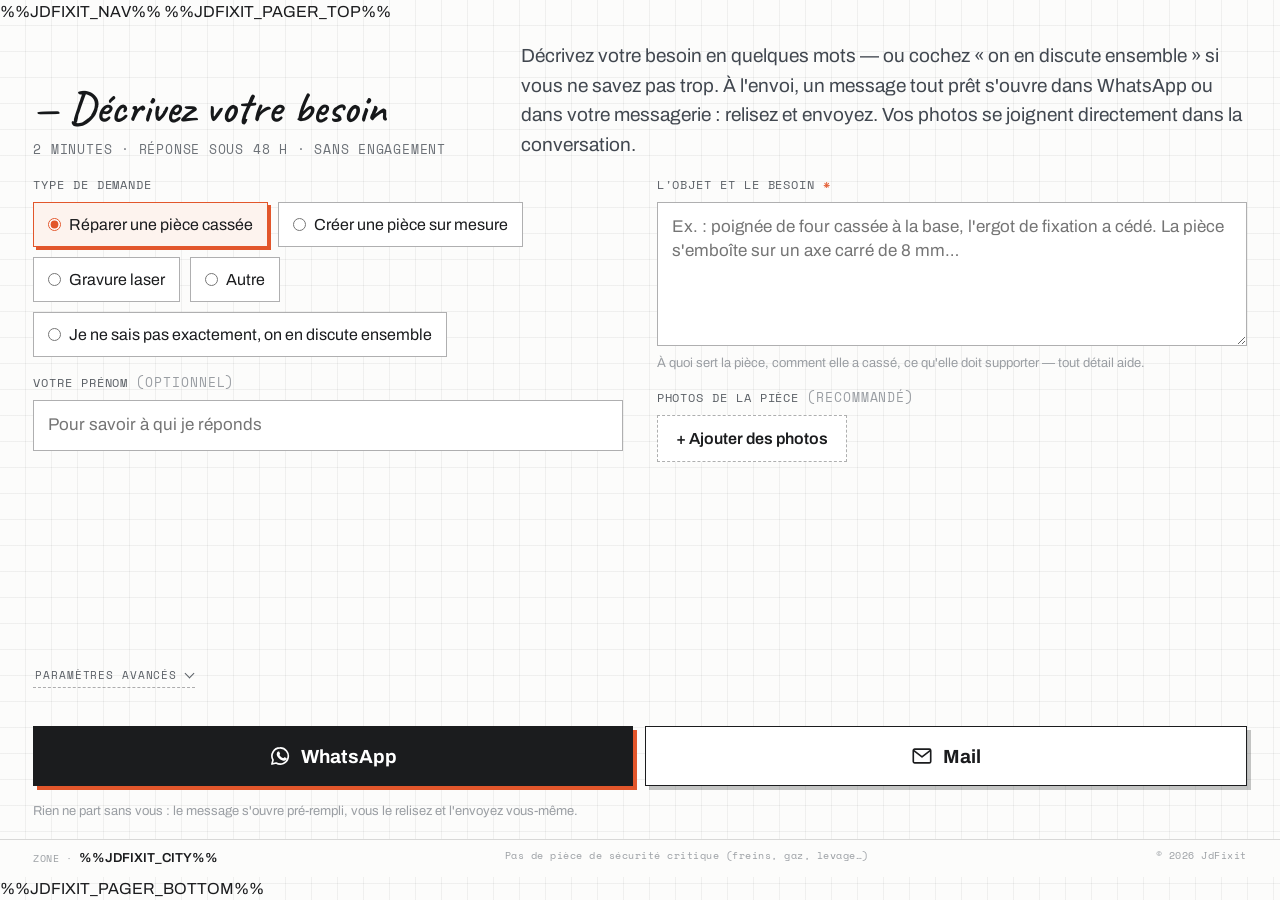
==== commit 707f0b00: "Refonte plein écran : logo migrant, panneaux glissables partout, devis 2 boutons - Accueil : le head" ====
--- a/devis.html
+++ b/devis.html
@@ -11,120 +11,147 @@
   <link href="https://fonts.googleapis.com/css2?family=Caveat:wght@400;500;600;700&family=Archivo:wght@300;400;500;600;700;800;900&family=Space+Mono:wght@400;700&display=swap" rel="stylesheet">
   <link rel="stylesheet" href="styles.css">
 </head>
-<body class="inner">
+<body class="inner page-devis">
 
   %%JDFIXIT_NAV%%
 
-  <main class="page">
-
-    <header class="page-head">
-      <h1 class="page-title hand">— Décrivez votre besoin</h1>
-      <p class="page-sub mono">2 MINUTES · RÉPONSE SOUS 48 H · SANS ENGAGEMENT</p>
-    </header>
-
-    <p class="page-intro">Décrivez votre besoin en quelques mots — ou cochez «&nbsp;on en discute ensemble&nbsp;» si vous ne savez pas trop. À l'envoi, un message tout prêt s'ouvre dans WhatsApp ou dans votre messagerie&nbsp;: relisez et envoyez. Sur mobile, vos photos peuvent partir avec le message.</p>
-
-    <form class="devis-form" id="devis-form" data-e="%%JDFIXIT_EMAIL_ENC%%" data-w="%%JDFIXIT_WA_ENC%%">
-
-      <div class="field">
-        <span class="field-label mono">Type de demande</span>
-        <div class="choice-row">
-          <label class="choice"><input type="radio" name="type" value="Réparer une pièce cassée" checked> Réparer une pièce cassée</label>
-          <label class="choice"><input type="radio" name="type" value="Créer une pièce sur mesure"> Créer une pièce sur mesure</label>
-          <label class="choice"><input type="radio" name="type" value="Gravure laser"> Gravure laser</label>
-          <label class="choice"><input type="radio" name="type" value="Autre"> Autre</label>
-          <label class="choice"><input type="radio" name="type" value="Je ne sais pas exactement, on en discute ensemble"> Je ne sais pas exactement, on en discute ensemble</label>
-        </div>
-      </div>
-
-      <div class="field">
-        <label class="field-label mono" for="f-description">L'objet et le besoin <span class="req">*</span></label>
-        <textarea id="f-description" name="description" required placeholder="Ex. : poignée de four cassée à la base, l'ergot de fixation a cédé. La pièce s'emboîte sur un axe carré de 8 mm…"></textarea>
-        <span class="field-note">À quoi sert la pièce, comment elle a cassé, ce qu'elle doit supporter — tout détail aide.</span>
-      </div>
-
-      <div class="field">
-        <span class="field-label mono">Photos de la pièce <span class="field-note">(recommandé)</span></span>
-        <input type="file" id="f-photos" accept="image/*" multiple hidden>
-        <button type="button" class="btn-file" id="photos-btn">+ Ajouter des photos</button>
-        <ul class="photo-previews" id="photo-previews"></ul>
-        <span class="field-note" id="photos-note-share" hidden>Vos photos partiront avec le message via le menu de partage.</span>
-        <span class="field-note" id="photos-note-fallback" hidden>Sur cet appareil les photos ne partent pas avec le formulaire — joignez-les directement dans la conversation WhatsApp ou dans l'email une fois le message ouvert.</span>
-      </div>
-
-      <div class="field">
-        <label class="field-label mono" for="f-prenom">Votre prénom <span class="field-note">(optionnel)</span></label>
-        <input type="text" id="f-prenom" name="prenom" autocomplete="given-name" placeholder="Pour savoir à qui je réponds">
-      </div>
-
-      <button type="button" class="adv-toggle mono" id="adv-toggle" aria-expanded="false" aria-controls="adv-fields">
-        Paramètres avancés <span class="chev" aria-hidden="true"></span>
-      </button>
-
-      <div class="adv-wrap" id="adv-fields">
-        <div class="adv-inner">
-
-          <div class="field-row">
+  %%JDFIXIT_PAGER_TOP%%
+
+  <!-- Le formulaire EST la piste : les panneaux sont ses sections. -->
+  <main class="track-main">
+    <form class="track" id="devis-form" data-e="%%JDFIXIT_EMAIL_ENC%%" data-w="%%JDFIXIT_WA_ENC%%">
+
+      <!-- Panneau 1 · titre + intro -->
+      <section class="panel p-page-head">
+        <header class="page-head">
+          <h1 class="page-title hand">— Décrivez votre besoin</h1>
+          <p class="page-sub mono">2 MINUTES · RÉPONSE SOUS 48 H · SANS ENGAGEMENT</p>
+        </header>
+        <p class="page-intro">Décrivez votre besoin en quelques mots — ou cochez «&nbsp;on en discute ensemble&nbsp;» si vous ne savez pas trop. À l'envoi, un message tout prêt s'ouvre dans WhatsApp ou dans votre messagerie&nbsp;: relisez et envoyez. Vos photos se joignent directement dans la conversation.</p>
+        <p class="swipe-hint mono" aria-hidden="true"><span>GLISSEZ POUR REMPLIR LA DEMANDE</span><span class="swipe-arrow">→</span></p>
+      </section>
+
+      <!-- Panneau 2 · type + prénom -->
+      <section class="panel p-devis-type">
+        <div class="field">
+          <span class="field-label mono">Type de demande</span>
+          <div class="choice-row">
+            <label class="choice"><input type="radio" name="type" value="Réparer une pièce cassée" checked> Réparer une pièce cassée</label>
+            <label class="choice"><input type="radio" name="type" value="Créer une pièce sur mesure"> Créer une pièce sur mesure</label>
+            <label class="choice"><input type="radio" name="type" value="Gravure laser"> Gravure laser</label>
+            <label class="choice"><input type="radio" name="type" value="Autre"> Autre</label>
+            <label class="choice"><input type="radio" name="type" value="Je ne sais pas exactement, on en discute ensemble"> Je ne sais pas exactement, on en discute ensemble</label>
+          </div>
+        </div>
+        <div class="field">
+          <label class="field-label mono" for="f-prenom">Votre prénom <span class="field-note">(optionnel)</span></label>
+          <input type="text" id="f-prenom" name="prenom" autocomplete="given-name" placeholder="Pour savoir à qui je réponds">
+        </div>
+      </section>
+
+      <!-- Panneau 3 · description + photos -->
+      <section class="panel p-devis-desc">
+        <div class="field">
+          <label class="field-label mono" for="f-description">L'objet et le besoin <span class="req">*</span></label>
+          <textarea id="f-description" name="description" required placeholder="Ex. : poignée de four cassée à la base, l'ergot de fixation a cédé. La pièce s'emboîte sur un axe carré de 8 mm…"></textarea>
+          <span class="field-note">À quoi sert la pièce, comment elle a cassé, ce qu'elle doit supporter — tout détail aide.</span>
+        </div>
+        <div class="field">
+          <span class="field-label mono">Photos de la pièce <span class="field-note">(recommandé)</span></span>
+          <input type="file" id="f-photos" accept="image/*" multiple hidden>
+          <button type="button" class="btn-file" id="photos-btn">+ Ajouter des photos</button>
+          <ul class="photo-previews" id="photo-previews"></ul>
+          <span class="field-note" id="photos-note" hidden>Les photos ne partent pas avec le formulaire — joignez-les directement dans la conversation WhatsApp ou dans l'email une fois le message ouvert.</span>
+        </div>
+      </section>
+
+      <!-- Panneau 4 · paramètres avancés + envoi -->
+      <section class="panel p-devis-send">
+
+        <button type="button" class="adv-toggle mono" id="adv-toggle" aria-expanded="false" aria-controls="adv-fields">
+          Paramètres avancés <span class="chev" aria-hidden="true"></span>
+        </button>
+
+        <div class="adv-wrap" id="adv-fields">
+          <div class="adv-inner">
+
+            <div class="field-row">
+              <div class="field">
+                <label class="field-label mono" for="f-dimensions">Dimensions approximatives</label>
+                <input type="text" id="f-dimensions" name="dimensions" placeholder="Ex. : 60 × 40 × 15 mm">
+              </div>
+              <div class="field">
+                <label class="field-label mono" for="f-quantite">Quantité</label>
+                <input type="number" id="f-quantite" name="quantite" min="1" value="1">
+              </div>
+            </div>
+
+            <div class="field-row">
+              <div class="field">
+                <label class="field-label mono" for="f-materiau">Matériau souhaité</label>
+                <select id="f-materiau" name="materiau">
+                  <option selected>Je ne sais pas — à conseiller</option>
+                  <option>PETG (résistant, usage mécanique / extérieur)</option>
+                  <option>PLA (déco, prototypes)</option>
+                  <option>TPU (souple)</option>
+                  <option>Autre — à préciser dans la description</option>
+                </select>
+              </div>
+              <div class="field">
+                <label class="field-label mono" for="f-delai">Délai souhaité</label>
+                <select id="f-delai" name="delai">
+                  <option selected>Pas pressé</option>
+                  <option>Sous 2 semaines</option>
+                  <option>Urgent — au plus vite</option>
+                </select>
+              </div>
+            </div>
+
             <div class="field">
-              <label class="field-label mono" for="f-dimensions">Dimensions approximatives</label>
-              <input type="text" id="f-dimensions" name="dimensions" placeholder="Ex. : 60 × 40 × 15 mm">
-            </div>
-            <div class="field">
-              <label class="field-label mono" for="f-quantite">Quantité</label>
-              <input type="number" id="f-quantite" name="quantite" min="1" value="1">
-            </div>
-          </div>
-
-          <div class="field-row">
-            <div class="field">
-              <label class="field-label mono" for="f-materiau">Matériau souhaité</label>
-              <select id="f-materiau" name="materiau">
-                <option selected>Je ne sais pas — à conseiller</option>
-                <option>PETG (résistant, usage mécanique / extérieur)</option>
-                <option>PLA (déco, prototypes)</option>
-                <option>TPU (souple)</option>
-                <option>Autre — à préciser dans la description</option>
+              <label class="field-label mono" for="f-forfait">Forfait pressenti</label>
+              <select id="f-forfait" name="forfait">
+                <option value="0" selected>À définir ensemble</option>
+                <option value="1">Niveau 1 — Pièce simple (10 €)</option>
+                <option value="2">Niveau 2 — Pièce technique (20 €)</option>
+                <option value="3">Niveau 3 — Sur étude (dès 30 €)</option>
               </select>
             </div>
-            <div class="field">
-              <label class="field-label mono" for="f-delai">Délai souhaité</label>
-              <select id="f-delai" name="delai">
-                <option selected>Pas pressé</option>
-                <option>Sous 2 semaines</option>
-                <option>Urgent — au plus vite</option>
-              </select>
-            </div>
+
           </div>
-
-          <div class="field">
-            <label class="field-label mono" for="f-forfait">Forfait pressenti</label>
-            <select id="f-forfait" name="forfait">
-              <option value="0" selected>À définir ensemble</option>
-              <option value="1">Niveau 1 — Pièce simple (10 €)</option>
-              <option value="2">Niveau 2 — Pièce technique (20 €)</option>
-              <option value="3">Niveau 3 — Sur étude (dès 30 €)</option>
-            </select>
-          </div>
-
-        </div>
-      </div>
-
-      <div class="devis-actions">
-        <button class="btn-block" id="send-share" type="button" hidden>Envoyer avec les photos</button>
-        <button class="btn-block" id="send-whatsapp" type="button">Envoyer via WhatsApp</button>
-        <button class="btn-block btn-block-alt" id="send-email" type="button">Envoyer par email</button>
-      </div>
-      <span class="field-note">Rien ne part sans vous&nbsp;: le message s'ouvre pré-rempli, vous le relisez et l'envoyez vous-même.</span>
+        </div>
+
+        <div class="devis-actions">
+          <button class="btn-block btn-ico" id="send-whatsapp" type="button">
+            <svg viewBox="0 0 24 24" fill="none" stroke="currentColor" stroke-width="1.8" stroke-linecap="round" stroke-linejoin="round" aria-hidden="true">
+              <path d="M12 3.2a8.8 8.8 0 0 0-7.6 13.2L3.2 20.8l4.6-1.2A8.8 8.8 0 1 0 12 3.2Z"/>
+              <path fill="currentColor" stroke="none" d="M9.4 7.7c.2-.5.5-.5.7-.5h.6c.2 0 .4 0 .6.5.2.4.7 1.6.7 1.7.1.1.1.3 0 .5l-.4.6c-.1.2-.2.3 0 .6.2.3.8 1.2 1.6 1.9 1 .9 1.9 1.2 2.2 1.3.3.1.4.1.6-.1l.7-.8c.2-.2.4-.2.6-.1l1.6.8c.2.1.4.2.4.3 0 .2 0 .9-.3 1.5-.3.7-1.6 1.3-2.2 1.3-.6.1-1.3.1-2.1-.2a10 10 0 0 1-4.5-3.1c-1.3-1.6-1.8-2.9-1.8-3.9 0-1 .5-1.8.7-2.3Z"/>
+            </svg>
+            WhatsApp
+          </button>
+          <button class="btn-block btn-block-alt btn-ico" id="send-email" type="button">
+            <svg viewBox="0 0 24 24" fill="none" stroke="currentColor" stroke-width="1.8" stroke-linecap="round" stroke-linejoin="round" aria-hidden="true">
+              <rect x="2.5" y="4.5" width="19" height="15" rx="1.5"/>
+              <path d="m3.5 6.5 8.5 6.5 8.5-6.5"/>
+            </svg>
+            Mail
+          </button>
+        </div>
+        <span class="field-note">Rien ne part sans vous&nbsp;: le message s'ouvre pré-rempli, vous le relisez et l'envoyez vous-même.</span>
+
+      </section>
 
     </form>
-
-    <noscript>
-      <p class="page-intro">Activez JavaScript pour composer et envoyer votre demande.</p>
-    </noscript>
-
-    <p class="copyright mono">© 2026 JdFixit — Tous droits réservés</p>
-
   </main>
+
+  <noscript>
+    <p class="page-intro">Activez JavaScript pour composer et envoyer votre demande.</p>
+  </noscript>
+
+  <footer class="home-foot mono">
+    <span>ZONE · <span class="zone-value">%%JDFIXIT_CITY%%</span></span>
+    <span class="home-foot-disc">Pas de pièce de sécurité critique (freins, gaz, levage…)</span>
+    <span>© 2026 JdFixit</span>
+  </footer>
 
   <script>
     (function () {
@@ -195,10 +222,14 @@
 
       // Photos : sélection caméra/galerie native (pas d'attribut capture),
       // aperçus supprimables, object URLs révoquées à la suppression.
+      // Les liens mailto/WhatsApp ne peuvent pas transporter de fichiers :
+      // les photos s'ajoutent à la main dans la conversation, le message
+      // généré le rappelle.
       var photosInput = document.getElementById('f-photos');
       var previews = document.getElementById('photo-previews');
+      var photosNote = document.getElementById('photos-note');
       var photos = []; // [{ file, url }]
-      var MAX_PHOTOS = 6; // garde-fou taille de partage
+      var MAX_PHOTOS = 6;
 
       document.getElementById('photos-btn').addEventListener('click', function () {
         photosInput.click();
@@ -231,24 +262,12 @@
           li.appendChild(del);
           previews.appendChild(li);
         });
-        syncShareUi();
-      }
-      function rawFiles() {
-        return photos.map(function (x) { return x.file; });
-      }
-      function shareable() {
-        return photos.length > 0 && !!navigator.canShare && navigator.canShare({ files: rawFiles() });
-      }
-      function syncShareUi() {
-        var ok = shareable();
-        document.getElementById('send-share').hidden = !ok;
-        document.getElementById('photos-note-share').hidden = !ok;
-        document.getElementById('photos-note-fallback').hidden = !(photos.length && !ok);
+        photosNote.hidden = photos.length === 0;
       }
 
       // Message : les champs avancés ne partent que s'ils sont renseignés
       // ou différents de leur valeur par défaut.
-      function compose(viaShare) {
+      function compose() {
         if (!form.reportValidity()) return null;
         var discuss = radio('type') === DISCUSS;
         var lines = ['Demande de devis — JdFixit', '', 'TYPE · ' + radio('type')];
@@ -262,32 +281,20 @@
         if (document.getElementById('f-materiau').selectedIndex > 0) lines.push('MATÉRIAU · ' + selText('f-materiau'));
         if (document.getElementById('f-delai').selectedIndex > 0) lines.push('DÉLAI · ' + selText('f-delai'));
         if (document.getElementById('f-forfait').value !== '0') lines.push('FORFAIT PRESSENTI · ' + selText('f-forfait'));
-        if (photos.length) lines.push('PHOTOS · ' + photos.length + ' photo(s)' + (viaShare ? ' jointe(s)' : ' — je les joins dans la conversation'));
+        if (photos.length) lines.push('PHOTOS · ' + photos.length + ' photo(s) — je les envoie dans la conversation');
         var p = val('f-prenom', '');
         if (p) lines.push('PRÉNOM · ' + p);
         return lines.join('\n');
       }
 
-      // Envoi avec photos : Web Share niveau 2 (mobile). navigator.share doit
-      // être appelé de façon synchrone dans le handler du clic (user gesture).
-      document.getElementById('send-share').addEventListener('click', function () {
-        var msg = compose(true);
-        if (msg === null) return;
-        navigator.share({ files: rawFiles(), text: msg, title: 'Demande de devis — JdFixit' })
-          .catch(function (err) {
-            // AbortError = annulation par l'utilisateur, rien à faire.
-            if (err && err.name !== 'AbortError') syncShareUi();
-          });
-      });
-
       document.getElementById('send-whatsapp').addEventListener('click', function () {
-        var msg = compose(false);
+        var msg = compose();
         if (msg === null) return;
         openWhatsApp(dec(form.dataset.w), msg);
       });
 
       document.getElementById('send-email').addEventListener('click', function () {
-        var msg = compose(false);
+        var msg = compose();
         if (msg === null) return;
         location.href = 'mailto:' + dec(form.dataset.e) +
           '?subject=' + encodeURIComponent('Demande de devis — JdFixit') +
@@ -296,5 +303,6 @@
     })();
   </script>
 
+  %%JDFIXIT_PAGER_BOTTOM%%
 </body>
 </html>
--- a/styles.css
+++ b/styles.css
@@ -1,7 +1,9 @@
 /* ==========================================================================
    JdFixit — atelier d'impression 3D
-   Design tokens et esthétique repris du prototype Claude Design
-   (JdFixit v2 pour desktop, JdFixit Mobile pour le flux horizontal).
+   Design tokens et esthétique repris du prototype Claude Design.
+   Toutes les pages sont verrouillées plein écran (aucun scroll de page) :
+   sur mobile chaque page est une piste horizontale à panneaux (scroll-snap),
+   sur desktop le contenu est composé en grille pour tenir dans l'écran.
    ========================================================================== */
 
 :root {
@@ -20,6 +22,12 @@
   --line: rgba(27, 28, 30, 0.35);
   --line-soft: rgba(27, 28, 30, 0.16);
   --nav-h: 76px;
+  /* Échelle typographique de l'accueil, partagée par toutes les pages */
+  --fs-title: clamp(34px, 5vh, 44px);
+  --fs-h3: clamp(24px, 3.4vh, 34px);
+  --fs-body: clamp(15px, 2.2vh, 19px);
+  --fs-small: clamp(13px, 1.9vh, 16px);
+  --fs-mono: 13px;
 }
 @media (max-width: 880px) {
   :root { --nav-h: 104px; }
@@ -27,6 +35,8 @@
 
 * { margin: 0; padding: 0; box-sizing: border-box; }
 
+/* Verrouillage plein écran : le body est une colonne header / piste /
+   footer qui remplit exactement l'écran, sans scroll vertical. */
 body {
   font-family: Archivo, system-ui, sans-serif;
   color: var(--ink);
@@ -39,6 +49,10 @@
   -webkit-font-smoothing: antialiased;
   text-rendering: optimizeLegibility;
   line-height: 1.45;
+  height: 100dvh;
+  display: flex;
+  flex-direction: column;
+  overflow: hidden;
 }
 
 a { color: var(--accent); }
@@ -79,9 +93,20 @@
   color: transparent;
 }
 .logo-hero { font-size: clamp(88px, 13vh, 150px); }
-.logo-header { font-size: 22px; }
-.logo-header .logo-base {
-  text-shadow: 1px 1px 0 #7e2b16, 2px 2px 0 #551c0d;
+
+/* Migration du logo entre la page d'accueil (hero) et le header des
+   pages intérieures : les deux éléments partagent le même
+   view-transition-name — le navigateur anime le déplacement lors des
+   navigations. Sans support de l'API, navigation classique. */
+@view-transition { navigation: auto; }
+.logo-hero { view-transition-name: jd-logo; }
+.logo-nav { view-transition-name: jd-logo; }
+::view-transition-group(jd-logo) {
+  animation-duration: 0.5s;
+  animation-timing-function: cubic-bezier(0.2, 0.8, 0.2, 1);
+}
+@media (prefers-reduced-motion: reduce) {
+  @view-transition { navigation: none; }
 }
 
 /* Identité --------------------------------------------------------------- */
@@ -125,7 +150,26 @@
   animation: jdNudge 1.1s ease-in-out infinite;
 }
 
-/* Étapes ------------------------------------------------------------------ */
+/* Piste ------------------------------------------------------------------- */
+/* La piste occupe tout l'espace entre header et footer. Mobile : flux
+   horizontal à panneaux ; desktop : grilles par page (plus bas). */
+.track {
+  flex: 1;
+  min-height: 0;
+}
+.track-main { display: contents; } /* <main> transparent autour du <form> piste (devis) */
+form.track { border: none; }
+
+.panel {
+  display: flex;
+  flex-direction: column;
+  gap: 16px;
+  min-width: 0;
+  min-height: 0;
+  position: relative;
+}
+
+/* Étapes (accueil) --------------------------------------------------------- */
 .step {
   background: #fff;
   border: 1.5px solid var(--line);
@@ -145,7 +189,7 @@
   padding: 7px 12px;
   background: var(--paper-2);
   border-bottom: 1px solid var(--line-soft);
-  font-size: 13px;
+  font-size: var(--fs-mono);
   letter-spacing: 0.06em;
   color: var(--ink-4);
 }
@@ -168,11 +212,11 @@
 .step-body { padding: 10px 14px 14px; }
 .step-body h3 {
   font-weight: 700;
-  font-size: clamp(24px, 3.4vh, 34px);
+  font-size: var(--fs-h3);
   margin-bottom: 5px;
 }
 .step-body p {
-  font-size: clamp(15px, 2.2vh, 19px);
+  font-size: var(--fs-body);
   line-height: 1.45;
   color: var(--ink-3);
 }
@@ -200,46 +244,45 @@
 }
 
 /* Forfaits ---------------------------------------------------------------- */
+/* Présentation « cartes espacées » sur tous les écrans (l'ancienne grille
+   3 colonnes ne tient pas dans la colonne tarifs sans scroll). */
 .plans-card {
-  background: #fff;
-  border: 1.5px solid var(--ink);
+  display: flex;
+  flex-direction: column;
+  min-height: 0;
+  flex: 1;
 }
 .plans-head {
   display: flex;
-  justify-content: space-between;
-  align-items: baseline;
-  gap: 12px;
-  padding: 8px 14px;
-  border-bottom: 1px solid rgba(27, 28, 30, 0.18);
-  background: var(--paper-2);
-}
-.plans-title { font-size: 22px; color: #16181a; }
-.plans-note {
-  font-size: 9.5px;
-  color: var(--ink-6);
-  text-align: right;
-}
+  flex-direction: column;
+  align-items: flex-start;
+  gap: 2px;
+  margin-bottom: 12px;
+}
+.plans-title { font-size: clamp(24px, 3.4vh, 30px); line-height: 1; color: #16181a; }
+.plans-note { font-size: 11px; color: var(--ink-6); }
 .plans-grid {
-  display: grid;
-  grid-template-columns: repeat(3, 1fr);
+  display: flex;
+  flex-direction: column;
+  gap: 14px;
+  min-height: 0;
 }
 .plan {
   appearance: none;
-  border: none;
   font: inherit;
   text-align: left;
   cursor: pointer;
-  padding: 12px 14px;
+  padding: 12px 16px;
   background: #fff;
-  transition: background 0.15s;
+  border: 1.5px solid rgba(27, 28, 30, 0.28);
+  transition: background 0.15s, border-color 0.15s;
   display: flex;
   flex-direction: column;
   align-items: flex-start;
   color: var(--ink);
-}
-.plan:nth-child(1) { border-right: 1px solid rgba(27, 28, 30, 0.14); }
-.plan:nth-child(3) { border-left: 1px solid rgba(27, 28, 30, 0.14); }
-.plan:hover, .plan.selected { background: var(--paper-sel); }
+  position: relative;
+}
+.plan:hover, .plan.selected { background: var(--paper-sel); border-color: var(--accent); }
 .plan-row {
   width: 100%;
   display: flex;
@@ -247,24 +290,24 @@
   align-items: baseline;
   gap: 8px;
 }
-.plan-num { font-size: 9px; color: var(--ink-6); margin-bottom: 6px; }
-.plan-name { font-family: Caveat, cursive; font-size: 22px; line-height: 1; }
+.plan-num { font-size: 10px; color: var(--ink-6); margin-bottom: 4px; }
+.plan-name { font-family: Caveat, cursive; font-size: clamp(24px, 3vh, 30px); line-height: 1; }
 .plan-price {
   font-weight: 800;
-  font-size: 25px;
+  font-size: clamp(25px, 3.4vh, 32px);
   margin: 2px 0 6px;
 }
 .plan-price small { font-size: 15px; font-weight: 600; }
 .plan-price .plan-des { font-size: 13px; font-weight: 600; color: var(--ink-5); }
 .plan-desc {
-  font-size: 11.5px;
+  font-size: var(--fs-small);
   line-height: 1.4;
   color: var(--ink-4);
   margin-bottom: 8px;
 }
-.plan-pick { font-weight: 600; font-size: 11.5px; color: var(--accent); }
-
-.plan-dark { background: var(--ink); position: relative; color: #fff; }
+.plan-pick { font-weight: 600; font-size: var(--fs-small); color: var(--accent); }
+
+.plan-dark { background: var(--ink); border-color: var(--ink); color: #fff; }
 .plan-dark:hover, .plan-dark.selected { background: var(--ink); }
 .plan-dark .plan-name { color: #fff; }
 .plan-dark .plan-price { color: var(--accent-light); }
@@ -281,28 +324,7 @@
   padding: 2px 7px;
 }
 
-/* Contact ------------------------------------------------------------------ */
-.contact-title {
-  font-weight: 600;
-  font-size: clamp(30px, 4vh, 36px);
-  line-height: 1;
-  color: #16181a;
-}
-.contact-text {
-  font-size: clamp(14px, 2vh, 16px);
-  line-height: 1.5;
-  color: var(--ink-3);
-}
-.sel-hint {
-  font-size: 10.5px;
-  color: var(--ink-5);
-}
-.sel-hint span { font-family: Archivo, sans-serif; font-size: 13px; color: var(--ink); }
-.contact-actions {
-  display: flex;
-  flex-direction: column;
-  gap: 12px;
-}
+/* Boutons d'action ---------------------------------------------------------- */
 .btn-block {
   appearance: none;
   display: block;
@@ -334,32 +356,25 @@
   border-color: var(--accent);
   box-shadow: 4px 4px 0 var(--accent);
 }
-.contact-value {
-  display: block;
-  width: 100%;
-  text-align: center;
-  font-family: 'Space Mono', monospace;
-  font-weight: 700;
-  font-size: clamp(14px, 2.2vh, 17px);
-  color: var(--ink);
-  background: #fff;
-  border: 1.5px solid var(--ink);
-  padding: clamp(14px, 2.2vh, 18px);
-  box-shadow: 4px 4px 0 var(--accent);
-  text-decoration: none;
-  overflow-wrap: anywhere;
-}
-.contact-value:hover { color: var(--accent); }
-.zone-line { font-size: 10.5px; letter-spacing: 0.05em; color: var(--ink-5); }
+/* Boutons avec picto (envoi WhatsApp / Mail) */
+.btn-ico {
+  display: flex;
+  align-items: center;
+  justify-content: center;
+  gap: 10px;
+}
+.btn-ico svg {
+  width: 22px;
+  height: 22px;
+  flex-shrink: 0;
+}
 .zone-value { font-family: Archivo, sans-serif; font-size: 13px; font-weight: 600; letter-spacing: 0; color: var(--ink); }
-.disclaimer { font-size: 12.5px; color: var(--ink-6); }
-.copyright { font-size: 9.5px; color: var(--ink-6); }
 
 /* Navigation mobile (masquée par défaut) ----------------------------------- */
 .m-header, .nav-arrow { display: none; }
 .is-hidden { display: none !important; }
 
-/* Pied de page accueil ------------------------------------------------------ */
+/* Pied de page commun -------------------------------------------------------- */
 .home-foot {
   display: flex;
   flex-wrap: wrap;
@@ -371,57 +386,100 @@
   letter-spacing: 0.05em;
   color: var(--ink-6);
   background: var(--paper);
-  flex-shrink: 0; /* body.home mobile est une colonne flex */
+  flex-shrink: 0;
 }
 @media (max-width: 880px) { .home-foot-disc { display: none; } }
 
 /* ==========================================================================
-   Desktop — grille plein écran type maquette « JdFixit v2 »
+   Desktop — grilles plein écran par page
    ========================================================================== */
 @media (min-width: 881px) {
   .swipe-hint { display: none; }
 
+  /* Garde-fou : si un écran est trop bas pour le contenu, la piste
+     défile en interne plutôt que de couper le contenu. */
   .track {
-    min-height: calc(100vh - var(--nav-h) - 38px); /* 38px ≈ hauteur du footer */
+    overflow-y: auto;
+    padding: clamp(12px, 2vh, 24px) clamp(16px, 2.6vw, 40px);
+  }
+
+  /* Accueil : hero en bandeau, 3 étapes reliées par des flèches */
+  body.home .track {
     display: grid;
     grid-template-columns: 1fr auto 1fr auto 1fr;
-    grid-template-rows: auto 1fr;
+    grid-template-rows: auto minmax(0, 1fr);
     gap: clamp(10px, 1.8vh, 22px) clamp(8px, 1.2vw, 16px);
-    padding: clamp(12px, 2vh, 24px) clamp(16px, 2.6vw, 40px);
-  }
-
+  }
   .p-hero {
     grid-row: 1;
     grid-column: 1 / -1;
-    display: flex;
-    flex-direction: column;
     align-items: flex-start;
     gap: 8px;
   }
-
-  .p-step { grid-row: 2; display: flex; min-height: 0; }
+  .p-step { grid-row: 2; flex-direction: row; }
   .p-step .step { flex: 1; }
-  .p-step:nth-of-type(2) { grid-column: 1; }
+  body.home .p-step:nth-of-type(2) { grid-column: 1; }
   .arrow-1 { grid-row: 2; grid-column: 2; }
-  .p-step:nth-of-type(3) { grid-column: 3; }
+  body.home .p-step:nth-of-type(3) { grid-column: 3; }
   .arrow-2 { grid-row: 2; grid-column: 4; }
-  .p-step:nth-of-type(4) { grid-column: 5; }
-
+  body.home .p-step:nth-of-type(4) { grid-column: 5; }
+
+  /* Panneau titre commun aux pages intérieures : pleine largeur,
+     titre à gauche et intro à droite pour économiser la hauteur */
+  .p-page-head {
+    grid-column: 1 / -1;
+    flex-direction: row;
+    flex-wrap: wrap;
+    align-items: flex-end;
+    justify-content: space-between;
+    gap: 12px 48px;
+  }
+  .p-page-head > .page-intro, .p-page-head > .page-lead { max-width: 66ch; flex: 1 1 420px; }
+
+  /* Galerie : titre / 3 photos côte à côte / texte du sujet */
+  body.page-galerie .track {
+    display: grid;
+    grid-template-columns: repeat(3, minmax(0, 1fr));
+    grid-template-rows: auto minmax(0, 1fr) auto;
+    gap: clamp(10px, 1.8vh, 22px) clamp(12px, 1.6vw, 24px);
+  }
+  body.page-galerie .p-gal-text { grid-column: 1 / -1; }
+
+  /* Matériel : titre / 4 cartes côte à côte */
+  body.page-materiel .track {
+    display: grid;
+    grid-template-columns: repeat(4, minmax(0, 1fr));
+    grid-template-rows: auto minmax(0, 1fr);
+    gap: clamp(10px, 1.8vh, 22px) clamp(12px, 1.6vw, 20px);
+  }
+
+  /* Tarifs : titre / forfaits à gauche, Wero à droite */
+  body.page-tarifs .track {
+    display: grid;
+    grid-template-columns: repeat(2, minmax(0, 1fr));
+    grid-template-rows: auto minmax(0, 1fr);
+    gap: clamp(10px, 1.8vh, 22px) clamp(14px, 2vw, 28px);
+  }
+  /* Le titre de page annonce déjà les forfaits : l'en-tête interne du
+     panneau (utile comme titre d'écran sur mobile) est redondant ici. */
+  .p-plans .plans-head { display: none; }
+
+  /* Devis : titre / type+prénom à gauche, description+photos à droite /
+     paramètres avancés + envoi en pied */
+  body.page-devis .track {
+    display: grid;
+    grid-template-columns: repeat(2, minmax(0, 1fr));
+    grid-template-rows: auto minmax(0, 1fr) auto;
+    gap: clamp(12px, 2vh, 24px) clamp(18px, 2.6vw, 40px);
+    align-content: start;
+  }
+  .p-devis-send { grid-column: 1 / -1; }
 }
 
 /* ==========================================================================
-   Mobile — flux horizontal à glisser, type maquette « JdFixit Mobile »
+   Mobile — flux horizontal à glisser sur toutes les pages
    ========================================================================== */
 @media (max-width: 880px) {
-  /* Le verrouillage plein écran ne concerne que le carrousel de
-     l'accueil ; les pages intérieures défilent verticalement. */
-  body.home {
-    height: 100dvh;
-    display: flex;
-    flex-direction: column;
-    overflow: hidden;
-  }
-
   .m-header {
     display: flex;
     flex-direction: column;
@@ -452,8 +510,6 @@
   }
 
   .track {
-    flex: 1;
-    min-height: 0;
     display: flex;
     overflow-x: auto;
     overflow-y: hidden;
@@ -467,19 +523,21 @@
   .panel {
     flex: 0 0 100%;
     scroll-snap-align: start;
-    overflow-y: auto;
+    overflow-y: auto; /* garde-fou si un panneau dépasse la hauteur d'écran */
     padding: 16px 24px 30px;
-    display: flex;
-    flex-direction: column;
-    position: relative;
-  }
-
-  /* Panneau hero : les deux marges auto (badge / hint) centrent le contenu */
+  }
+
+  /* Panneau hero accueil : les deux marges auto (badge / hint) centrent le contenu */
   .p-hero { justify-content: center; gap: 16px; padding-top: 8px; }
   .p-hero .badge { margin-top: auto; }
   .logo-hero { font-size: clamp(64px, 20vw, 96px); }
   .tagline { font-size: clamp(26px, 6.5vw, 34px); }
   .swipe-hint { margin-top: auto; }
+
+  /* Panneau titre des pages intérieures : même rythme que le hero */
+  .p-page-head { justify-content: center; gap: 18px; }
+  .p-page-head .page-head { margin-top: auto; }
+  .p-page-head .swipe-hint { margin-top: auto; }
 
   /* Panneaux étapes : contenu à nu sur le quadrillage, cadre image seul */
   .p-step { gap: 14px; }
@@ -509,29 +567,6 @@
   }
   .step-final .step-figure { border-color: var(--accent); }
   .step-body { padding: 0; position: relative; z-index: 1; }
-  .step-body h3 { font-size: 26px; margin-bottom: 8px; }
-  .step-body p { font-size: 16px; line-height: 1.5; }
-
-  /* Forfaits (styles réutilisés par tarifs.html) */
-  .plans-card { background: transparent; border: none; }
-  .plans-head {
-    background: transparent;
-    border: none;
-    padding: 0;
-    flex-direction: column;
-    align-items: flex-start;
-    gap: 2px;
-    margin-bottom: 9px;
-  }
-  .plans-title { font-size: 30px; line-height: 1; }
-  .plans-note { text-align: left; }
-  .plans-grid { display: flex; flex-direction: column; gap: 15px; }
-  .plan { border: 1.5px solid rgba(27, 28, 30, 0.28); padding: 14px 16px; }
-  .plan:nth-child(1), .plan:nth-child(3) {
-    border-right: 1.5px solid rgba(27, 28, 30, 0.28);
-    border-left: 1.5px solid rgba(27, 28, 30, 0.28);
-  }
-  .plan-dark { border: none; margin-top: 4px; }
 
   /* Flèches flottantes */
   .nav-arrow {
@@ -592,11 +627,10 @@
 }
 
 /* ==========================================================================
-   Header commun sticky (injecté par build.mjs)
+   Header commun (injecté par build.mjs)
    ========================================================================== */
 .site-header {
-  position: sticky;
-  top: 0;
+  position: relative;
   z-index: 60; /* au-dessus de .m-header (40) et des flèches (45) */
   display: flex;
   align-items: center;
@@ -605,7 +639,8 @@
   padding: 0 clamp(16px, 2.6vw, 40px);
   background: var(--paper); /* fond opaque : papier millimétré dessous */
   border-bottom: 1.5px solid var(--line-soft);
-  flex-shrink: 0; /* body.home mobile est une colonne flex */
+  flex-shrink: 0;
+  overflow: visible; /* le CTA déborde volontairement du header */
 }
 .logo-nav { font-size: 44px; text-decoration: none; }
 .logo-nav .logo-base { text-shadow: 1px 1px 0 #9a3319, 2px 2px 0 #6e2413, 3px 3px 0 #551c0d; }
@@ -635,22 +670,25 @@
   border-bottom-color: var(--accent);
 }
 
-/* CTA devis manuscrit — effet « coin de page de cahier qui se tourne » */
+/* CTA manuscrit — effet « coin de page de cahier qui se tourne ».
+   Surdimensionné (~150 %) : il déborde sous le header pour « relier »
+   visuellement le header à la page. */
 .cta-devis {
   position: relative;
   margin-left: auto;
   font-family: Caveat, cursive;
   font-weight: 700;
-  font-size: clamp(22px, 2.2vw, 28px);
+  font-size: clamp(33px, 3.3vw, 42px);
   line-height: 1;
   color: #fff;
   background: var(--accent);
-  padding: 10px 26px 13px;
+  padding: 14px 36px 18px;
   text-decoration: none;
   white-space: nowrap;
   box-shadow: 4px 4px 0 var(--ink);
-  transform: rotate(-1.5deg);
+  transform: rotate(-1.5deg) translateY(8px);
   transition: transform 0.22s ease, box-shadow 0.22s ease;
+  z-index: 61;
 }
 /* Coin bas-droit : moitié « page du dessous » (papier), moitié « verso du pli » */
 .cta-devis::after {
@@ -666,19 +704,17 @@
 }
 .cta-devis:hover, .cta-devis:focus-visible {
   color: #fff;
-  transform: rotate(-1.5deg) translate(-2px, -2px);
+  transform: rotate(-1.5deg) translateY(8px) translate(-2px, -2px);
   box-shadow: 6px 6px 0 var(--ink);
 }
 .cta-devis:hover::after, .cta-devis:focus-visible::after {
-  width: 28px;
-  height: 28px;
+  width: 32px;
+  height: 32px;
 }
 .cta-devis.is-current { pointer-events: none; opacity: 0.55; }
 @media (prefers-reduced-motion: reduce) {
   .cta-devis, .cta-devis::after { transition: none; }
 }
-
-[id] { scroll-margin-top: calc(var(--nav-h) + 12px); }
 
 @media (max-width: 880px) {
   .site-header {
@@ -689,95 +725,71 @@
     padding: 10px 16px 8px;
   }
   .logo-nav { font-size: 30px; }
-  .site-nav { order: 3; flex-basis: 100%; } /* rangée 2 : liens scrollables */
-  .cta-devis { font-size: 22px; padding: 6px 16px 9px; }
+  .site-nav { order: 3; flex-basis: 100%; padding-top: 6px; } /* rangée 2, sous le débord du CTA */
+  .cta-devis {
+    font-size: 32px;
+    padding: 9px 24px 13px;
+    transform: rotate(-1.5deg) translateY(6px);
+  }
+  .cta-devis:hover, .cta-devis:focus-visible {
+    transform: rotate(-1.5deg) translateY(6px) translate(-2px, -2px);
+  }
 }
 
 /* ==========================================================================
-   Pages intérieures (galerie, matériel, devis, tarifs)
+   Pages intérieures — éléments communs
    ========================================================================== */
-.page {
-  max-width: 1100px;
-  margin: 0 auto;
-  padding: clamp(24px, 4vh, 44px) clamp(18px, 3vw, 40px) 56px;
-  display: flex;
-  flex-direction: column;
-  gap: clamp(26px, 4vh, 42px);
-}
 .page-head {
   display: flex;
   flex-direction: column;
   align-items: flex-start;
   gap: 10px;
 }
-.page-logo { text-decoration: none; }
 .page-title {
   font-weight: 600;
-  font-size: clamp(34px, 5vh, 44px);
+  font-size: var(--fs-title);
   line-height: 1;
   color: #16181a;
 }
 .page-sub {
-  font-size: 10.5px;
+  font-size: var(--fs-mono);
   letter-spacing: 0.06em;
   color: var(--ink-5);
 }
 .page-intro {
   max-width: 68ch;
-  font-size: 15px;
+  font-size: var(--fs-body);
   line-height: 1.55;
   color: var(--ink-3);
 }
-.page-cta {
-  width: fit-content;
-  min-width: 280px;
-  max-width: 100%;
-  padding-inline: 32px;
-  text-decoration: none;
-}
-.page .copyright { margin-top: 12px; }
+.page-lead {
+  display: flex;
+  flex-direction: column;
+  gap: 8px;
+  min-width: 0;
+}
 
 /* Galerie ------------------------------------------------------------------ */
-.gal-item {
-  background: #fff;
-  border: 1.5px solid var(--line);
-  transition: border-color 0.2s;
-}
-.gal-item:hover { border-color: var(--accent); }
-.gal-head {
-  display: flex;
-  justify-content: space-between;
-  align-items: baseline;
-  gap: 12px;
-  padding: 10px 16px;
-  background: var(--paper-2);
-  border-bottom: 1px solid var(--line-soft);
-}
-.gal-head h2 {
-  font-weight: 600;
-  font-size: 27px;
-  line-height: 1;
-  color: #16181a;
-}
-.gal-tag {
-  font-size: 9.5px;
-  letter-spacing: 0.08em;
-  color: var(--ink-5);
-  text-align: right;
-}
-.gal-photos {
-  display: grid;
-  grid-template-columns: repeat(3, 1fr);
-  gap: 12px;
-  padding: 14px 16px 0;
-}
+/* Chaque photo occupe un panneau (mobile) ou une colonne (desktop),
+   avec une légende dans le style des en-têtes d'étape de l'accueil. */
+.gal-cap {
+  display: flex;
+  align-items: center;
+  gap: 6px;
+  font-size: var(--fs-mono);
+  letter-spacing: 0.06em;
+  color: var(--ink-4);
+}
+.gal-cap .sh-sep { display: inline; }
 .gal-figure {
+  flex: 1;
+  min-height: 160px;
   position: relative;
-  aspect-ratio: 4 / 3;
   overflow: hidden;
   background: #fff;
   border: 1.5px solid rgba(27, 28, 30, 0.3);
 }
+.gal-figure-final { border-color: var(--accent); }
 .gal-figure img {
   position: absolute;
   inset: 0;
@@ -785,21 +797,33 @@
   height: 100%;
   object-fit: cover;
 }
+.gal-title {
+  display: flex;
+  flex-wrap: wrap;
+  align-items: baseline;
+  gap: 6px 14px;
+  font-weight: 600;
+  font-size: clamp(26px, 3.6vh, 34px);
+  line-height: 1;
+  color: #16181a;
+}
+.gal-tag {
+  font-size: 10px;
+  letter-spacing: 0.08em;
+  color: var(--ink-5);
+}
 .gal-text {
-  padding: 12px 16px 16px;
-  font-size: 14px;
+  font-size: var(--fs-body);
   line-height: 1.55;
   color: var(--ink-3);
-  max-width: 78ch;
-}
+  max-width: 88ch;
+}
+.gal-more { font-size: clamp(20px, 3vh, 26px); color: #3c4147; }
 
 /* Matériel ----------------------------------------------------------------- */
-.equip-grid {
-  display: grid;
-  grid-template-columns: repeat(auto-fit, minmax(260px, 1fr));
-  gap: 16px;
-}
 .equip-card {
+  flex: 1;
+  min-height: 0;
   background: #fff;
   border: 1.5px solid var(--line);
   display: flex;
@@ -815,23 +839,43 @@
   padding: 7px 12px;
   background: var(--paper-2);
   border-bottom: 1px solid var(--line-soft);
-  font-size: 10px;
+  font-size: 11px;
   letter-spacing: 0.06em;
   color: var(--ink-4);
+  flex-shrink: 0;
+}
+.equip-figure {
+  position: relative;
+  flex: 0 1 clamp(70px, 14vh, 200px); /* hauteur souple : la carte tient dans l'écran */
+  min-height: 60px;
+  margin: 0;
+  overflow: hidden;
+  background: var(--paper-2);
+  border-bottom: 1px solid var(--line-soft);
+}
+.equip-figure img {
+  position: absolute;
+  inset: 0;
+  width: 100%;
+  height: 100%;
+  object-fit: cover; /* une vraie photo remplacera le SVG sans changement CSS */
+  display: block;
 }
 .equip-body {
   padding: 12px 14px 16px;
   display: flex;
   flex-direction: column;
   gap: 9px;
+  min-height: 0;
+  overflow-y: auto; /* garde-fou sur écran bas */
 }
 .equip-body h2 {
   font-weight: 700;
-  font-size: 18px;
+  font-size: clamp(19px, 2.8vh, 26px);
   line-height: 1.2;
 }
 .equip-body p {
-  font-size: 13.5px;
+  font-size: var(--fs-small);
   line-height: 1.5;
   color: var(--ink-3);
 }
@@ -844,7 +888,7 @@
 .equip-list li {
   position: relative;
   padding-left: 16px;
-  font-size: 13px;
+  font-size: var(--fs-small);
   line-height: 1.45;
   color: var(--ink-3);
 }
@@ -859,24 +903,18 @@
 }
 .equip-list strong { color: var(--ink); }
 .equip-note {
-  font-size: 11px;
+  font-size: 12px;
   color: var(--ink-6);
 }
 
 /* Formulaire devis --------------------------------------------------------- */
-.devis-form {
-  display: flex;
-  flex-direction: column;
-  gap: 22px;
-  max-width: 720px;
-}
 .field {
   display: flex;
   flex-direction: column;
   gap: 8px;
 }
 .field-label {
-  font-size: 10.5px;
+  font-size: 11.5px;
   letter-spacing: 0.08em;
   text-transform: uppercase;
   color: var(--ink-4);
@@ -887,7 +925,7 @@
 .field select,
 .field textarea {
   font: inherit;
-  font-size: 15px;
+  font-size: clamp(15px, 2.2vh, 17px);
   color: var(--ink);
   background: #fff;
   border: 1.5px solid var(--line);
@@ -903,7 +941,7 @@
   box-shadow: 3px 3px 0 rgba(226, 86, 43, 0.35);
 }
 .field textarea {
-  min-height: 130px;
+  min-height: clamp(100px, 16vh, 160px);
   resize: vertical;
 }
 .field-row {
@@ -923,7 +961,7 @@
   background: #fff;
   border: 1.5px solid var(--line);
   padding: 10px 14px;
-  font-size: 14px;
+  font-size: var(--fs-small);
   cursor: pointer;
   transition: border-color 0.15s, background 0.15s;
 }
@@ -935,7 +973,7 @@
   box-shadow: 3px 3px 0 var(--accent);
 }
 .field-note {
-  font-size: 11.5px;
+  font-size: clamp(11.5px, 1.7vh, 13px);
   line-height: 1.45;
   color: var(--ink-6);
 }
@@ -997,7 +1035,7 @@
   width: fit-content;
   font: inherit;
   font-weight: 600;
-  font-size: 14px;
+  font-size: var(--fs-small);
   background: #fff;
   color: var(--ink);
   border: 1.5px dashed var(--line);
@@ -1046,24 +1084,37 @@
 .wero-card {
   background: #fff;
   border: 1.5px solid var(--ink);
+  display: flex;
+  flex-direction: column;
+  min-height: 0;
+  flex: 1;
+}
+/* La carte Wero garde son cadre : en-tête sur fond papier */
+.wero-card .plans-head {
+  background: var(--paper-2);
+  border-bottom: 1px solid var(--line-soft);
+  padding: 10px 14px;
+  margin-bottom: 0;
 }
 .wero-inner {
   display: flex;
   flex-wrap: wrap;
+  min-height: 0;
+  overflow-y: auto; /* garde-fou sur écran bas */
 }
 .wero-body {
   flex: 1 1 320px;
-  padding: 16px 20px 20px;
-  display: flex;
-  flex-direction: column;
-  gap: 10px;
+  padding: 14px 18px 16px;
+  display: flex;
+  flex-direction: column;
+  gap: 9px;
 }
 .wero-body h2 {
   font-weight: 700;
-  font-size: 19px;
+  font-size: clamp(19px, 2.8vh, 24px);
 }
 .wero-body p {
-  font-size: 13.5px;
+  font-size: var(--fs-small);
   line-height: 1.5;
   color: var(--ink-3);
 }
@@ -1077,7 +1128,7 @@
 .wero-steps li {
   position: relative;
   padding-left: 26px;
-  font-size: 13px;
+  font-size: var(--fs-small);
   line-height: 1.45;
   color: var(--ink-3);
   counter-increment: wero;
@@ -1108,8 +1159,8 @@
   border-left: 1px solid var(--line-soft);
 }
 .wero-qr img {
-  width: 180px;
-  height: 180px;
+  width: clamp(130px, 22vh, 180px);
+  height: auto;
   border: 1.5px solid var(--line);
   background: #fff;
 }
@@ -1121,22 +1172,7 @@
 
 /* Pages intérieures — mobile ----------------------------------------------- */
 @media (max-width: 880px) {
-  .gal-photos { grid-template-columns: 1fr; }
-  .gal-head {
-    flex-direction: column;
-    align-items: flex-start;
-    gap: 3px;
-  }
-  .gal-tag { text-align: left; }
   .field-row { grid-template-columns: 1fr; }
-  /* Contrairement aux forfaits, la carte Wero garde son cadre sur mobile :
-     on restaure l'en-tête que les règles mobiles des forfaits dépouillent. */
-  .wero-card .plans-head {
-    background: var(--paper-2);
-    border-bottom: 1px solid var(--line-soft);
-    padding: 10px 14px;
-    margin-bottom: 0;
-  }
   .wero-qr {
     border-left: none;
     border-top: 1px solid var(--line-soft);
